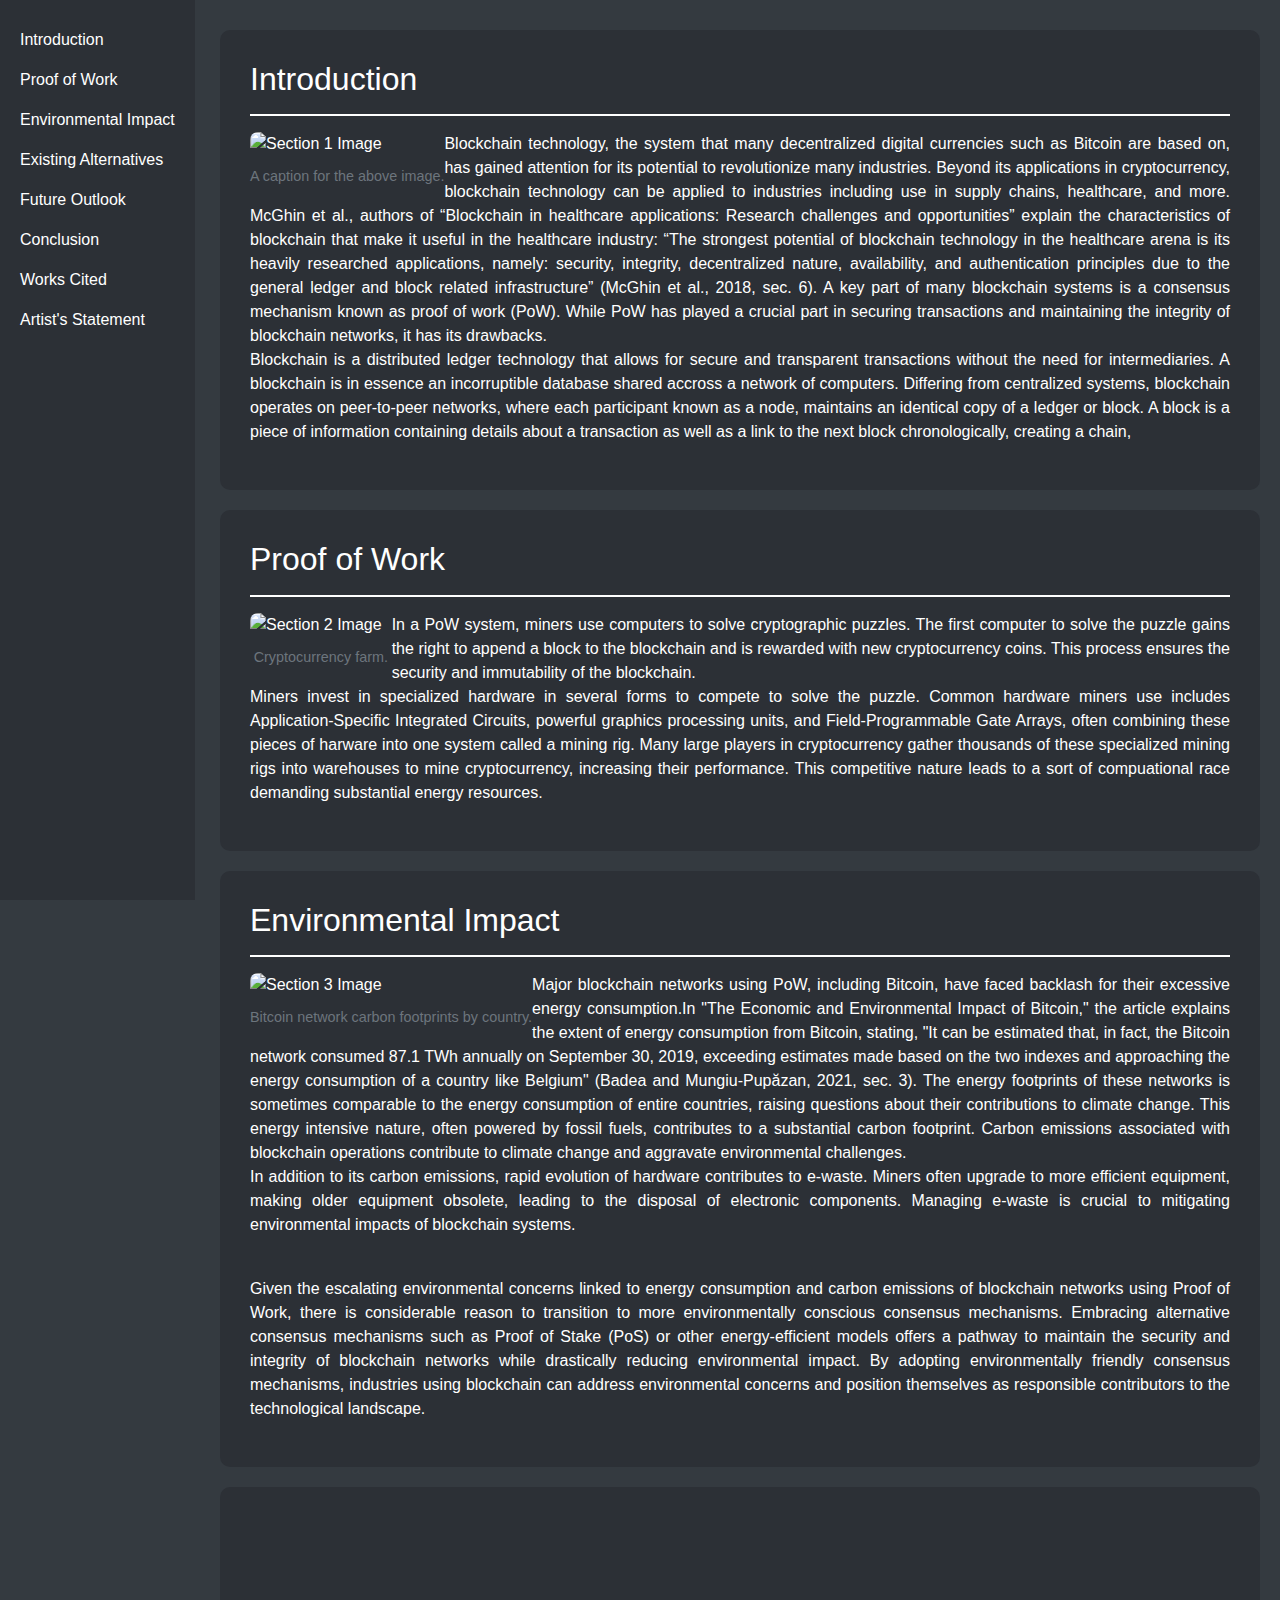
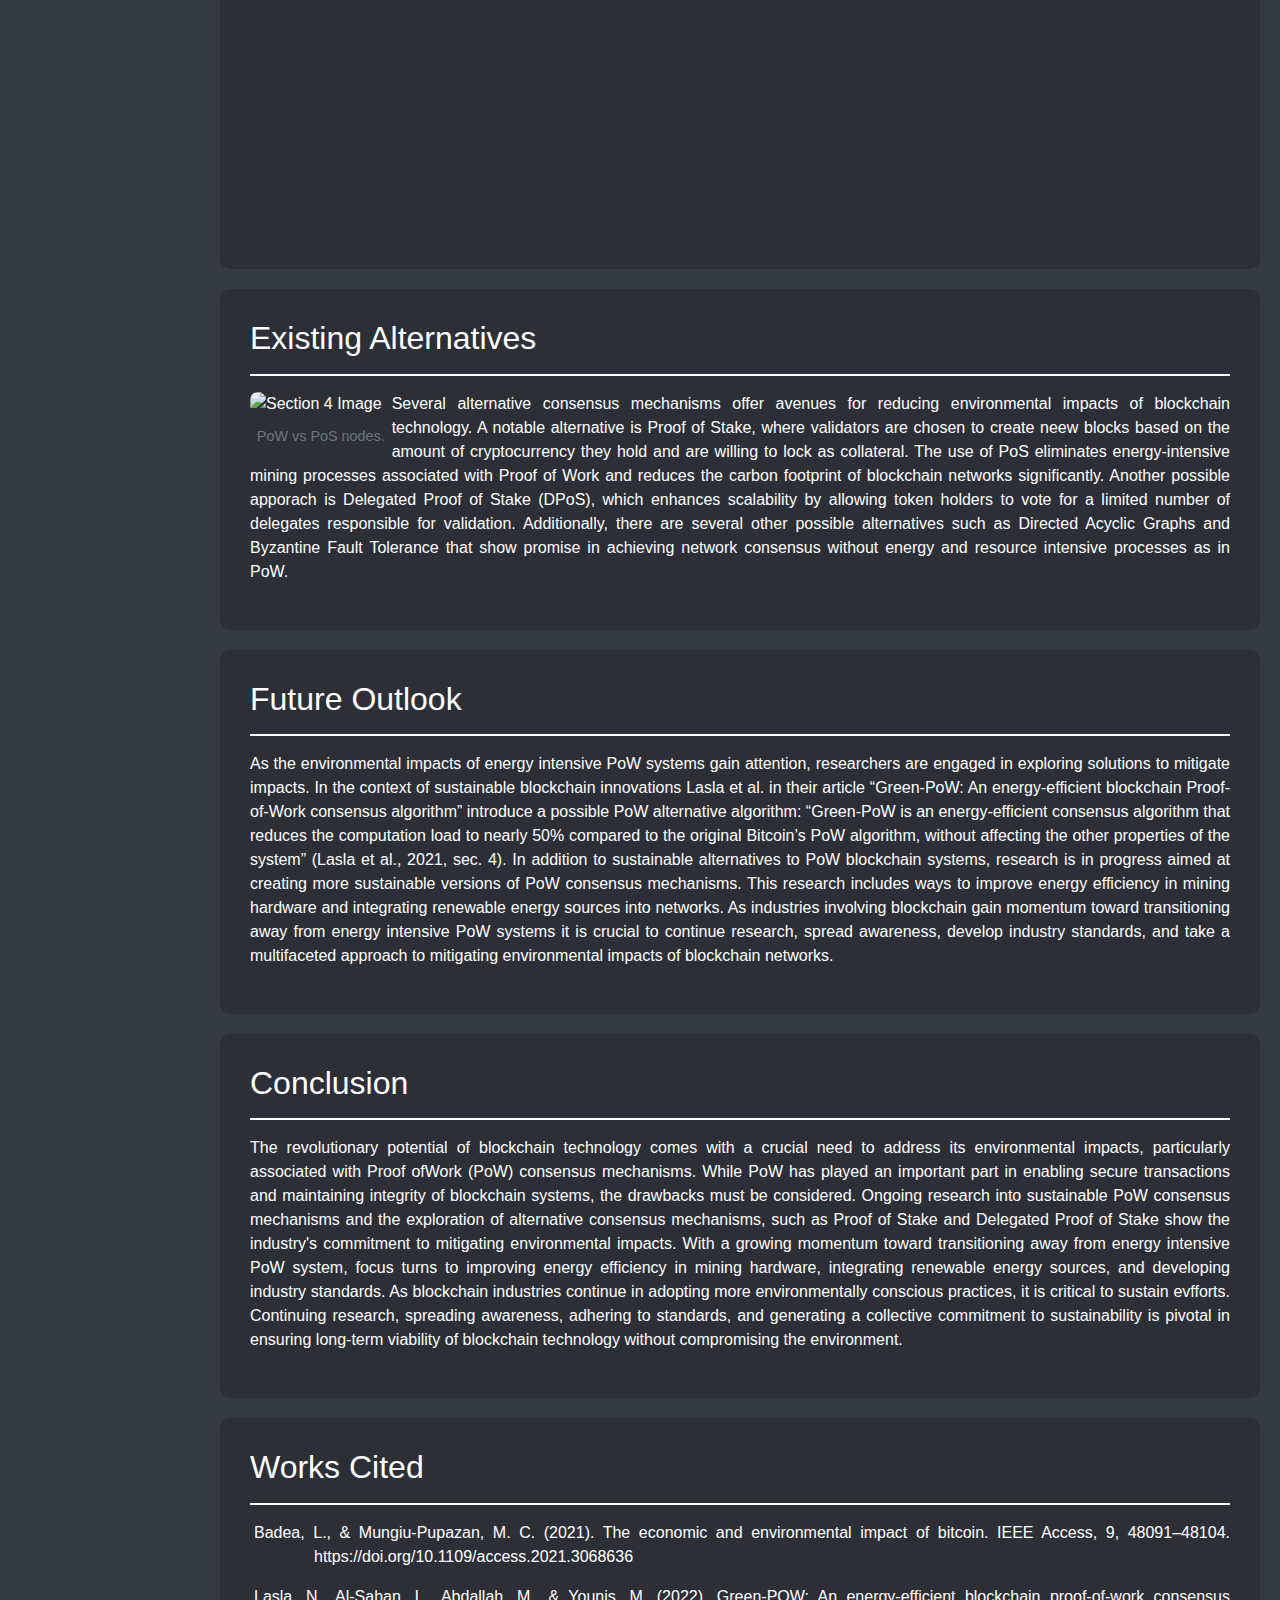
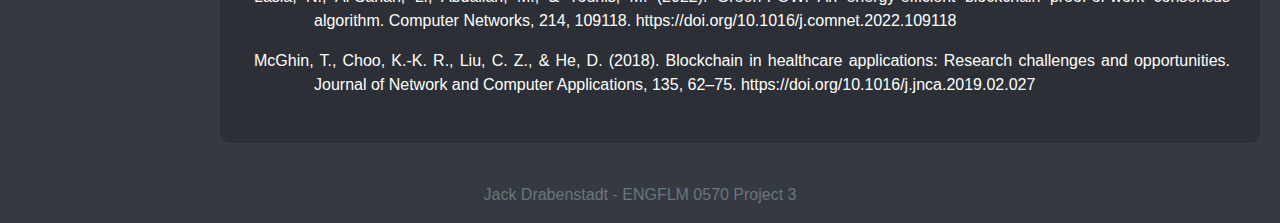
==== index.html @ 758e96fd "made iste" ====
<!DOCTYPE html>
<html lang="en">
  <head>
    <meta charset="UTF-8" />
    <meta
      name="viewport"
      content="width=device-width, initial-scale=1, shrink-to-fit=no"
    />
    <title>Blockchain</title>
    <!-- Bootstrap CSS -->
    <link
      rel="stylesheet"
      href="https://stackpath.bootstrapcdn.com/bootstrap/4.3.1/css/bootstrap.min.css"
    />
    <link rel="stylesheet" href="style.css" />
  </head>
  <body data-spy="scroll" data-target="#navbarNav" data-offset="0">
    <!-- Sidebar -->
    <div class="sidebar">
      <ul class="navbar-nav" id="navbarNav">
        <li class="nav-item">
          <a class="nav-link" href="#section1">Introduction</a>
        </li>
        <li class="nav-item" >
          <a class="nav-link" href="#section2">Proof of Work</a>
        </li>
        <li class="nav-item">
          <a class="nav-link" href="#section3">Environmental Impact</a>
        </li>
        <li class="nav-item">
          <a class="nav-link" href="#section4">Existing Alternatives</a>
        </li>
        <li class="nav-item">
          <a class="nav-link" href="#section5">Future Outlook</a>
        </li>
        <li class="nav-item">
          <a class="nav-link" href="#section6">Conclusion</a>
        </li>
        <li class="nav-item">
            <a class="nav-link" href="#section7">Works Cited</a>
        </li>
        <li class="nav-item">
            <a class="nav-link" href="statement.html">Artist's Statement</a>
        </li>
        <!-- Add more sections as needed -->
      </ul>
    </div>

    <!-- Page Content -->
    <div class="content">
        <div id="section1" class="section-container d-flex justify-content-between align-items-start">
            <div class="section-content">
                <h2>Introduction</h2>
                <hr>
                <figure class="figure">
                    <img src="https://miro.medium.com/v2/resize:fit:875/0*mAJi9gmWIf0eqxTj" alt="Section 1 Image" class="section-image">
                    <figcaption class="figure-caption">A caption for the above image.</figcaption>
                </figure>
                <p> 
                    Blockchain technology, the system that many decentralized digital currencies such as Bitcoin are based on, has 
                    gained attention for its potential to revolutionize many industries. Beyond its applications in cryptocurrency, 
                    blockchain technology can be applied to industries including use in supply chains, healthcare, and more. McGhin et al., 
                    authors of “Blockchain in healthcare applications: Research challenges and opportunities” explain the characteristics of
                    blockchain that make it useful in the healthcare industry:  “The strongest potential of blockchain technology in the healthcare
                    arena is its heavily researched applications, namely: security, integrity, decentralized nature, availability, 
                    and authentication principles due to the general ledger and block related infrastructure” (McGhin et al., 2018, sec. 6). 
                    A key part of many blockchain systems is a consensus mechanism known as proof of work (PoW). While PoW has played a crucial 
                    part in securing transactions and maintaining the integrity of blockchain networks, it has its drawbacks.
                    <br>
                    Blockchain is a distributed ledger technology that allows for secure and transparent transactions without the 
                    need for intermediaries. A blockchain is in essence an incorruptible database shared accross a network of 
                    computers. Differing from centralized systems, blockchain operates on peer-to-peer networks, where each 
                    participant known as a node, maintains an identical copy of a ledger or block. A block is a piece of information 
                    containing details about a transaction as well as a link to the next block chronologically, creating a chain,

                </p>
            </div>
          
        </div>
        <div id="section2" class="section-container d-flex justify-content-between align-items-start">
            <div class="section-content">
                <h2>Proof of Work</h2>
                <hr>
                <figure class="figure">
                    <img src="https://media.newyorker.com/photos/60abe624c44baf2477a626f6/master/w_2560%2Cc_limit/Cassidy-BitcoinElonMusk-2.jpg" alt="Section 2 Image" class="section-image">
                    <figcaption class="figure-caption">Cryptocurrency farm.</figcaption>
                </figure>
                <p> 
                    In a PoW system, miners use computers to solve cryptographic puzzles. The first computer to solve the puzzle 
                    gains the right to append a block to the blockchain and is rewarded with new cryptocurrency coins. This process
                    ensures the security and immutability of the blockchain.
                    <br>
                    Miners invest in specialized hardware in several forms to compete to solve the puzzle. Common hardware miners
                    use includes Application-Specific Integrated Circuits, powerful graphics processing units, and 
                    Field-Programmable Gate Arrays, often combining these pieces of harware into one system called a mining rig. 
                    Many large players in cryptocurrency gather thousands of these specialized mining rigs into warehouses to mine 
                    cryptocurrency, increasing their performance. This competitive nature leads to a sort of compuational race 
                    demanding substantial energy resources.
                </p>
            </div>
        </div>
        <div id="section3" class="section-container d-flex justify-content-between align-items-start">
            <div class="section-content">
                <h2>Environmental Impact</h2>
                <hr>
                <figure class="figure">
                    <img src="https://content.fortune.com/wp-content/uploads/2022/02/BTC_ENERGY_FI-03.png" alt="Section 3 Image" class="section-image">
                    <figcaption class="figure-caption">Bitcoin network carbon footprints by country.</figcaption>
                </figure>
                <p> 
                    Major blockchain networks using PoW, including Bitcoin, have faced backlash for their excessive energy 
                    consumption.In "The Economic and Environmental Impact of Bitcoin," the article explains the extent of energy 
                    consumption from Bitcoin, stating, "It can be estimated that, in fact, the Bitcoin network consumed 87.1 TWh 
                    annually on September 30, 2019, exceeding estimates made based on the two indexes and approaching the energy 
                    consumption of a country like Belgium" (Badea and Mungiu-Pupӑzan, 2021, sec. 3). The energy footprints of these
                    networks is sometimes comparable to the energy consumption of entire countries, raising questions about their 
                    contributions to climate change. This energy intensive nature, often powered by fossil fuels, contributes to 
                    a substantial carbon footprint. Carbon emissions associated with blockchain operations contribute to climate
                    change and aggravate environmental challenges.
                    <br>
                    In addition to its carbon emissions, rapid evolution of hardware contributes to e-waste. Miners often upgrade 
                    to more efficient equipment, making older equipment obsolete, leading to the disposal of electronic components.
                    Managing e-waste is crucial to mitigating environmental impacts of blockchain systems.</p>
                    <br>
                    Given the escalating environmental concerns linked to energy consumption and carbon emissions of blockchain 
                    networks using Proof of Work, there is considerable reason to transition to more environmentally conscious 
                    consensus mechanisms. Embracing alternative consensus mechanisms such as Proof of Stake (PoS) or other 
                    energy-efficient models offers a pathway to maintain the security and integrity of blockchain networks while 
                    drastically reducing environmental impact. By adopting environmentally friendly consensus mechanisms, industries 
                    using blockchain can address environmental concerns and position themselves as responsible contributors to the 
                    technological landscape.
                </p>
            </div>
        </div>
        <div id="section3" class="section-container d-flex justify-content-between align-items-center">
            <div class="section-content mx-auto">
                <iframe width="560" height="315" src="https://www.youtube.com/embed/mah81EGjHOU?si=jyLc_PsNYTdn02zl" title="YouTube video player" frameborder="0" allow="accelerometer; autoplay; clipboard-write; encrypted-media; gyroscope; picture-in-picture; web-share" allowfullscreen></iframe>
            </div>
        </div>
        <div id="section4" class="section-container d-flex justify-content-between align-items-start">
            <div class="section-content">
                <h2>Existing Alternatives</h2>
                <hr>
                <figure class="figure">
                    <img src="https://static.nicehash.com/marketing%2FProofOfStake_22.png" alt="Section 4 Image" class="section-image">
                    <figcaption class="figure-caption">PoW vs PoS nodes.</figcaption>
                </figure>
                <p> 
                    Several alternative consensus mechanisms offer avenues for reducing environmental impacts of blockchain 
                    technology. A notable alternative is Proof of Stake, where validators are chosen to create neew blocks based 
                    on the amount of cryptocurrency they hold and are willing to lock as collateral. The use of PoS eliminates 
                    energy-intensive mining processes associated with Proof of Work and reduces the carbon footprint of blockchain 
                    networks significantly. Another possible apporach is Delegated Proof of Stake (DPoS), which enhances scalability
                    by allowing token holders to vote for a limited number of delegates responsible for validation. Additionally, 
                    there are several other possible alternatives such as Directed Acyclic Graphs and Byzantine Fault Tolerance 
                    that show promise in achieving network consensus without energy and resource intensive processes as in PoW.
                </p>
            </div>
        </div>
        <div id="section5" class="section-container d-flex justify-content-between align-items-start">
            <div class="section-content">
                <h2>Future Outlook</h2>
                <hr>
                <p> 
                    As the environmental impacts of energy intensive PoW systems gain attention, researchers are engaged in 
                    exploring solutions to mitigate impacts. In the context of sustainable blockchain innovations Lasla et al. 
                    in their article “Green-PoW: An energy-efficient blockchain Proof-of-Work consensus algorithm”
                    introduce a possible PoW alternative algorithm: “Green-PoW is an energy-efficient consensus algorithm that 
                    reduces the computation load to nearly 50% compared to the original Bitcoin’s PoW algorithm, without affecting 
                    the other properties of the system” (Lasla et al., 2021, sec. 4).  In addition to sustainable alternatives to 
                    PoW blockchain systems, research is in progress aimed at creating more sustainable versions of PoW consensus 
                    mechanisms. This research includes ways to improve energy efficiency in mining hardware and integrating 
                    renewable energy sources into networks. 
                    As industries involving blockchain gain momentum toward transitioning away from energy intensive PoW systems 
                    it is crucial to continue research, spread awareness, develop industry standards, and take a multifaceted
                    approach to mitigating environmental impacts of blockchain networks.
                </p>
            </div>
        </div> 
        <div id="section6" class="section-container d-flex justify-content-between align-items-start">
            <div class="section-content">
                <h2>Conclusion</h2>
                <hr>
                <p>
                    The revolutionary potential of blockchain technology comes with a crucial need to address its environmental 
                    impacts, particularly associated with Proof ofWork (PoW) consensus mechanisms. While PoW has played an important
                    part in enabling secure transactions and maintaining integrity of blockchain systems, the drawbacks must be 
                    considered. Ongoing research into sustainable PoW consensus mechanisms and the exploration of alternative 
                    consensus mechanisms, such as Proof of Stake and Delegated Proof of Stake show the industry's commitment to 
                    mitigating environmental impacts. With a growing momentum toward transitioning away from energy intensive 
                    PoW system, focus turns to improving energy efficiency in mining hardware, integrating renewable energy sources,
                    and developing industry standards. As blockchain industries continue in adopting more environmentally conscious
                    practices, it is critical to sustain evfforts. Continuing research, spreading awareness, adhering to 
                    standards, and generating a collective commitment to sustainability is pivotal in ensuring long-term 
                    viability of blockchain technology without compromising the environment. 
                </p>
            </div>
        </div>
        <div id="section7" class="section-container d-flex justify-content-between align-items-start">
            <div class="section-content">
                <h2>Works Cited</h2>
                <hr>
                <div style="padding-left: 64px; text-indent: -60px;">

                    <p>Badea, L., & Mungiu-Pupazan, M. C. (2021). The economic and environmental impact of bitcoin. IEEE Access, 9, 48091–48104. https://doi.org/10.1109/access.2021.3068636 </p>
                    
                    <p>Lasla, N., Al-Sahan, L., Abdallah, M., & Younis, M. (2022). Green-POW: An energy-efficient blockchain proof-of-work consensus algorithm. Computer Networks, 214, 109118. https://doi.org/10.1016/j.comnet.2022.109118 </p>
                    
                    <p>McGhin, T., Choo, K.-K. R., Liu, C. Z., &amp; He, D. (2018). Blockchain in healthcare applications: Research challenges and opportunities. Journal of Network and Computer Applications, 135, 62–75. https://doi.org/10.1016/j.jnca.2019.02.027 </p>
                </div>
            </div>
          </div>
      </div>
    </div>
    <footer>
        <p>Jack Drabenstadt - ENGFLM 0570 Project 3</p>
    </footer>
    <script src="https://code.jquery.com/jquery-3.3.1.slim.min.js"></script>
    <script src="https://cdnjs.cloudflare.com/ajax/libs/popper.js/1.14.7/umd/popper.min.js"></script>
    <script src="https://stackpath.bootstrapcdn.com/bootstrap/4.3.1/js/bootstrap.min.js"></script>

    <!-- Bootstrap Scrollspy -->
    <script>
      $("body").scrollspy({ target: "#navbarNav", offset: 100 });
    </script>
  </body>
  
</html>
---- style.css ----
body {
  padding-top: 10px; /* Adjust the height of the navbar */
  background-color: #343a40; /* Dark gray background color */
  color: #ffffff; /* White text color */
  font-family: "Trebuchet MS", "Lucida Sans Unicode", "Lucida Grande",
    "Lucida Sans", Arial, sans-serif;
}

.navbar {
  background-color: #212529; /* Dark gray navbar background color */
}

.navbar-dark .navbar-toggler-icon {
  background-color: #ffffff; /* White color for the navbar toggler icon */
}

.sidebar {
  position: fixed;
  top: 0;
  bottom: 0;
  left: 0;
  z-index: 1000;
  padding: 20px; /* Adjust the padding as needed */
  background-color: #2c3036; /* Blue steel color for the sidebar */
  color: #ffffff; /* White text color */
}

.navbar-nav .nav-link {
  color: #ffffff; /* White text color for navigation links */
}

.navbar-nav .nav-link:hover {
  color: #6c757d; /* Light gray on hover for navigation links */
}

.content {
  margin-left: 200px; /* Adjust the margin to match the width of your sidebar */
  padding: 20px; /* Adjust the padding as needed */
  text-align: justify;
  text-wrap: wrap;
}

.section-container {
  background-color: #2c3036; /* Blue steel color for the section container */
  margin-bottom: 20px; /* Adjust the margin as needed */
  padding: 20px; /* Adjust the padding as needed */
  border-radius: 10px; /* Add border radius for rounded corners */
  overflow: hidden; /* Hide overflow to contain floated image */
}

.section-image {
  max-width: 500px; /* Adjust the maximum width of the image */
  float: left; /* Float the image to the left */
  margin: 0 10px 10px 0; /* Adjust margins for spacing */
  border-radius: 8px; /* Add border radius for rounded corners */
}
.section-content {
  padding: 10px;
}

figcaption {
  clear: left; /* Clear the float to make sure the caption is below the image */
  text-align: center; /* Center the caption text */
  color: #000000; /* Darken the caption text color */
  margin-top: 5px; /* Adjust the margin between the image and caption */
}

figure {
  float: left;
}

footer {
  text-align: center;
  color: #6c757d;
}

hr {
  border: 1px solid white;
}
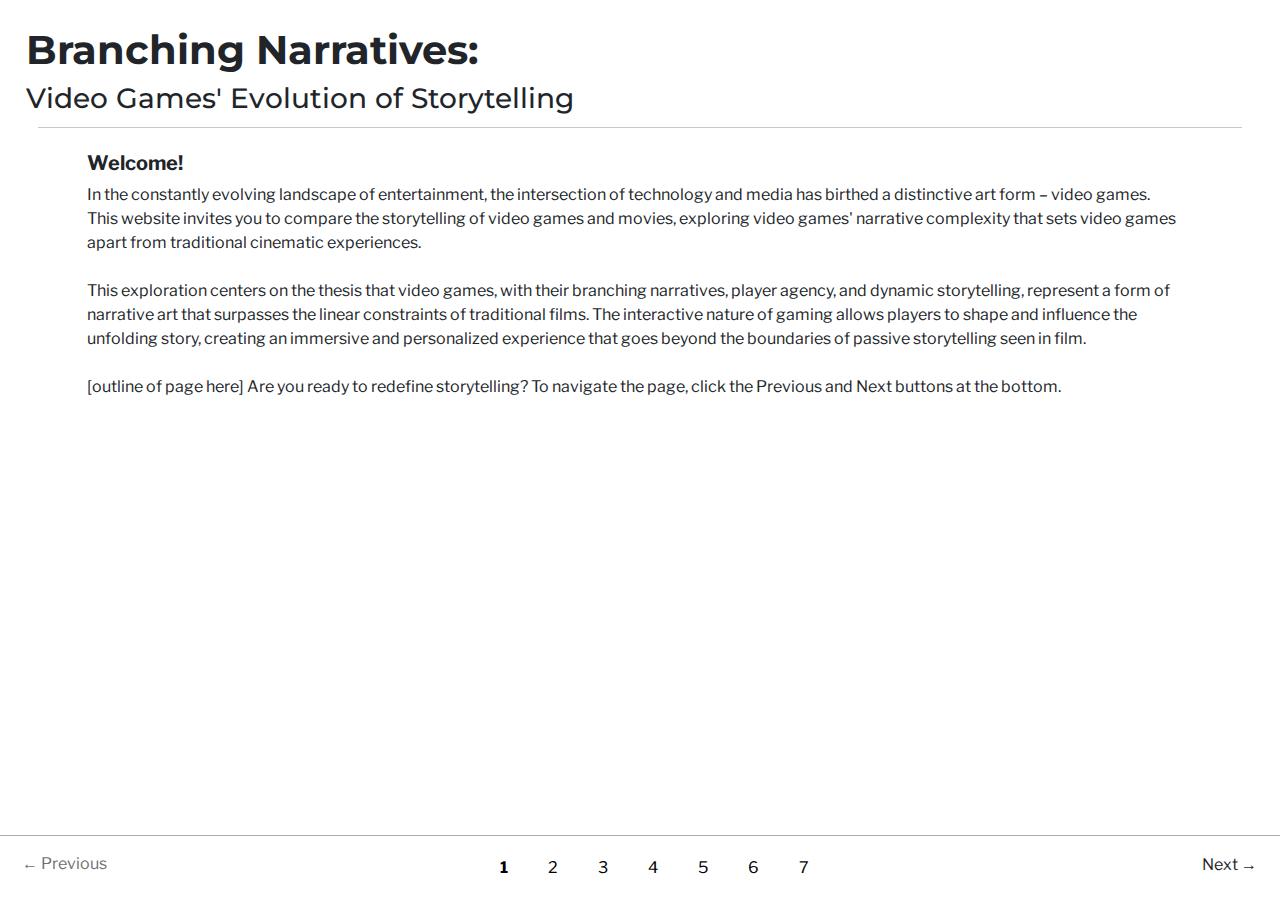
==== commit 8729ef29: "new page" ====
--- a/index.html
+++ b/index.html
@@ -2,227 +2,72 @@
 <html lang="en">
   <head>
     <meta charset="UTF-8" />
-    <meta
-      name="viewport"
-      content="width=device-width, initial-scale=1, shrink-to-fit=no"
+    <meta name="viewport" content="width=device-width, initial-scale=1.0" />
+    <title>Branching Narratives: Video Games' Evolution of Storytelling</title>
+
+    <!-- Bootstrap CSS from CDN -->
+    <link
+      href="https://cdn.jsdelivr.net/npm/bootstrap@5.3.0/dist/css/bootstrap.min.css"
+      rel="stylesheet"
     />
-    <title>Blockchain</title>
-    <!-- Bootstrap CSS -->
     <link
       rel="stylesheet"
-      href="https://stackpath.bootstrapcdn.com/bootstrap/4.3.1/css/bootstrap.min.css"
+      href="https://fonts.googleapis.com/css2?family=Montserrat:wght@400;700&display=swap"
     />
+    <link
+      rel="stylesheet"
+      href="https://fonts.googleapis.com/css2?family=Libre+Franklin:wght@400;700&display=swap"
+    />
+
+    <!-- Local CSS file -->
     <link rel="stylesheet" href="style.css" />
+
+    <!-- Add your stylesheets, meta tags, or other head elements here -->
   </head>
-  <body data-spy="scroll" data-target="#navbarNav" data-offset="0">
-    <!-- Sidebar -->
-    <div class="sidebar">
-      <ul class="navbar-nav" id="navbarNav">
-        <li class="nav-item">
-          <a class="nav-link" href="#section1">Introduction</a>
-        </li>
-        <li class="nav-item" >
-          <a class="nav-link" href="#section2">Proof of Work</a>
-        </li>
-        <li class="nav-item">
-          <a class="nav-link" href="#section3">Environmental Impact</a>
-        </li>
-        <li class="nav-item">
-          <a class="nav-link" href="#section4">Existing Alternatives</a>
-        </li>
-        <li class="nav-item">
-          <a class="nav-link" href="#section5">Future Outlook</a>
-        </li>
-        <li class="nav-item">
-          <a class="nav-link" href="#section6">Conclusion</a>
-        </li>
-        <li class="nav-item">
-            <a class="nav-link" href="#section7">Works Cited</a>
-        </li>
-        <li class="nav-item">
-            <a class="nav-link" href="statement.html">Artist's Statement</a>
-        </li>
-        <!-- Add more sections as needed -->
-      </ul>
+  <body>
+    <!-- Your content goes here -->
+    <header>
+      <h1><b>Branching Narratives:</b></h1>
+      <h3>Video Games' Evolution of Storytelling</h3>
+      <hr />
+    </header>
+
+    <div id="content">
+      <h5><b>Welcome!</b></h5>
+      <p>
+        In the constantly evolving landscape of entertainment, the intersection
+        of technology and media has birthed a distinctive art form – video
+        games. This website invites you to compare the storytelling of video
+        games and movies, exploring video games' narrative complexity that sets
+        video games apart from traditional cinematic experiences.
+        <br /><br />
+        This exploration centers on the thesis that video games, with their
+        branching narratives, player agency, and dynamic storytelling, represent
+        a form of narrative art that surpasses the linear constraints of
+        traditional films. The interactive nature of gaming allows players to
+        shape and influence the unfolding story, creating an immersive and
+        personalized experience that goes beyond the boundaries of passive
+        storytelling seen in film.
+        <br /><br />
+        [outline of page here] Are you ready to redefine storytelling? To
+        navigate the page, click the Previous and Next buttons at the bottom.
+      </p>
     </div>
 
-    <!-- Page Content -->
-    <div class="content">
-        <div id="section1" class="section-container d-flex justify-content-between align-items-start">
-            <div class="section-content">
-                <h2>Introduction</h2>
-                <hr>
-                <figure class="figure">
-                    <img src="https://miro.medium.com/v2/resize:fit:875/0*mAJi9gmWIf0eqxTj" alt="Section 1 Image" class="section-image">
-                    <figcaption class="figure-caption">A caption for the above image.</figcaption>
-                </figure>
-                <p> 
-                    Blockchain technology, the system that many decentralized digital currencies such as Bitcoin are based on, has 
-                    gained attention for its potential to revolutionize many industries. Beyond its applications in cryptocurrency, 
-                    blockchain technology can be applied to industries including use in supply chains, healthcare, and more. McGhin et al., 
-                    authors of “Blockchain in healthcare applications: Research challenges and opportunities” explain the characteristics of
-                    blockchain that make it useful in the healthcare industry:  “The strongest potential of blockchain technology in the healthcare
-                    arena is its heavily researched applications, namely: security, integrity, decentralized nature, availability, 
-                    and authentication principles due to the general ledger and block related infrastructure” (McGhin et al., 2018, sec. 6). 
-                    A key part of many blockchain systems is a consensus mechanism known as proof of work (PoW). While PoW has played a crucial 
-                    part in securing transactions and maintaining the integrity of blockchain networks, it has its drawbacks.
-                    <br>
-                    Blockchain is a distributed ledger technology that allows for secure and transparent transactions without the 
-                    need for intermediaries. A blockchain is in essence an incorruptible database shared accross a network of 
-                    computers. Differing from centralized systems, blockchain operates on peer-to-peer networks, where each 
-                    participant known as a node, maintains an identical copy of a ledger or block. A block is a piece of information 
-                    containing details about a transaction as well as a link to the next block chronologically, creating a chain,
-
-                </p>
-            </div>
-          
+    <footer>
+      <div class="d-flex justify-content-between" id="nav">
+        <a href="" class="btn disabled"> &larr; Previous</a>
+        <div class="nav">
+          <a href="index.html"><b>1</b></a>
+          <a href="intro.html">2</a>
+          <a href="slide1.html">3</a>
+          <a href="slide2.html">4</a>
+          <a href="slide3.html">5</a>
+          <a href="slide4.html">6</a>
+          <a href="slide5.html">7</a>
         </div>
-        <div id="section2" class="section-container d-flex justify-content-between align-items-start">
-            <div class="section-content">
-                <h2>Proof of Work</h2>
-                <hr>
-                <figure class="figure">
-                    <img src="https://media.newyorker.com/photos/60abe624c44baf2477a626f6/master/w_2560%2Cc_limit/Cassidy-BitcoinElonMusk-2.jpg" alt="Section 2 Image" class="section-image">
-                    <figcaption class="figure-caption">Cryptocurrency farm.</figcaption>
-                </figure>
-                <p> 
-                    In a PoW system, miners use computers to solve cryptographic puzzles. The first computer to solve the puzzle 
-                    gains the right to append a block to the blockchain and is rewarded with new cryptocurrency coins. This process
-                    ensures the security and immutability of the blockchain.
-                    <br>
-                    Miners invest in specialized hardware in several forms to compete to solve the puzzle. Common hardware miners
-                    use includes Application-Specific Integrated Circuits, powerful graphics processing units, and 
-                    Field-Programmable Gate Arrays, often combining these pieces of harware into one system called a mining rig. 
-                    Many large players in cryptocurrency gather thousands of these specialized mining rigs into warehouses to mine 
-                    cryptocurrency, increasing their performance. This competitive nature leads to a sort of compuational race 
-                    demanding substantial energy resources.
-                </p>
-            </div>
-        </div>
-        <div id="section3" class="section-container d-flex justify-content-between align-items-start">
-            <div class="section-content">
-                <h2>Environmental Impact</h2>
-                <hr>
-                <figure class="figure">
-                    <img src="https://content.fortune.com/wp-content/uploads/2022/02/BTC_ENERGY_FI-03.png" alt="Section 3 Image" class="section-image">
-                    <figcaption class="figure-caption">Bitcoin network carbon footprints by country.</figcaption>
-                </figure>
-                <p> 
-                    Major blockchain networks using PoW, including Bitcoin, have faced backlash for their excessive energy 
-                    consumption.In "The Economic and Environmental Impact of Bitcoin," the article explains the extent of energy 
-                    consumption from Bitcoin, stating, "It can be estimated that, in fact, the Bitcoin network consumed 87.1 TWh 
-                    annually on September 30, 2019, exceeding estimates made based on the two indexes and approaching the energy 
-                    consumption of a country like Belgium" (Badea and Mungiu-Pupӑzan, 2021, sec. 3). The energy footprints of these
-                    networks is sometimes comparable to the energy consumption of entire countries, raising questions about their 
-                    contributions to climate change. This energy intensive nature, often powered by fossil fuels, contributes to 
-                    a substantial carbon footprint. Carbon emissions associated with blockchain operations contribute to climate
-                    change and aggravate environmental challenges.
-                    <br>
-                    In addition to its carbon emissions, rapid evolution of hardware contributes to e-waste. Miners often upgrade 
-                    to more efficient equipment, making older equipment obsolete, leading to the disposal of electronic components.
-                    Managing e-waste is crucial to mitigating environmental impacts of blockchain systems.</p>
-                    <br>
-                    Given the escalating environmental concerns linked to energy consumption and carbon emissions of blockchain 
-                    networks using Proof of Work, there is considerable reason to transition to more environmentally conscious 
-                    consensus mechanisms. Embracing alternative consensus mechanisms such as Proof of Stake (PoS) or other 
-                    energy-efficient models offers a pathway to maintain the security and integrity of blockchain networks while 
-                    drastically reducing environmental impact. By adopting environmentally friendly consensus mechanisms, industries 
-                    using blockchain can address environmental concerns and position themselves as responsible contributors to the 
-                    technological landscape.
-                </p>
-            </div>
-        </div>
-        <div id="section3" class="section-container d-flex justify-content-between align-items-center">
-            <div class="section-content mx-auto">
-                <iframe width="560" height="315" src="https://www.youtube.com/embed/mah81EGjHOU?si=jyLc_PsNYTdn02zl" title="YouTube video player" frameborder="0" allow="accelerometer; autoplay; clipboard-write; encrypted-media; gyroscope; picture-in-picture; web-share" allowfullscreen></iframe>
-            </div>
-        </div>
-        <div id="section4" class="section-container d-flex justify-content-between align-items-start">
-            <div class="section-content">
-                <h2>Existing Alternatives</h2>
-                <hr>
-                <figure class="figure">
-                    <img src="https://static.nicehash.com/marketing%2FProofOfStake_22.png" alt="Section 4 Image" class="section-image">
-                    <figcaption class="figure-caption">PoW vs PoS nodes.</figcaption>
-                </figure>
-                <p> 
-                    Several alternative consensus mechanisms offer avenues for reducing environmental impacts of blockchain 
-                    technology. A notable alternative is Proof of Stake, where validators are chosen to create neew blocks based 
-                    on the amount of cryptocurrency they hold and are willing to lock as collateral. The use of PoS eliminates 
-                    energy-intensive mining processes associated with Proof of Work and reduces the carbon footprint of blockchain 
-                    networks significantly. Another possible apporach is Delegated Proof of Stake (DPoS), which enhances scalability
-                    by allowing token holders to vote for a limited number of delegates responsible for validation. Additionally, 
-                    there are several other possible alternatives such as Directed Acyclic Graphs and Byzantine Fault Tolerance 
-                    that show promise in achieving network consensus without energy and resource intensive processes as in PoW.
-                </p>
-            </div>
-        </div>
-        <div id="section5" class="section-container d-flex justify-content-between align-items-start">
-            <div class="section-content">
-                <h2>Future Outlook</h2>
-                <hr>
-                <p> 
-                    As the environmental impacts of energy intensive PoW systems gain attention, researchers are engaged in 
-                    exploring solutions to mitigate impacts. In the context of sustainable blockchain innovations Lasla et al. 
-                    in their article “Green-PoW: An energy-efficient blockchain Proof-of-Work consensus algorithm”
-                    introduce a possible PoW alternative algorithm: “Green-PoW is an energy-efficient consensus algorithm that 
-                    reduces the computation load to nearly 50% compared to the original Bitcoin’s PoW algorithm, without affecting 
-                    the other properties of the system” (Lasla et al., 2021, sec. 4).  In addition to sustainable alternatives to 
-                    PoW blockchain systems, research is in progress aimed at creating more sustainable versions of PoW consensus 
-                    mechanisms. This research includes ways to improve energy efficiency in mining hardware and integrating 
-                    renewable energy sources into networks. 
-                    As industries involving blockchain gain momentum toward transitioning away from energy intensive PoW systems 
-                    it is crucial to continue research, spread awareness, develop industry standards, and take a multifaceted
-                    approach to mitigating environmental impacts of blockchain networks.
-                </p>
-            </div>
-        </div> 
-        <div id="section6" class="section-container d-flex justify-content-between align-items-start">
-            <div class="section-content">
-                <h2>Conclusion</h2>
-                <hr>
-                <p>
-                    The revolutionary potential of blockchain technology comes with a crucial need to address its environmental 
-                    impacts, particularly associated with Proof ofWork (PoW) consensus mechanisms. While PoW has played an important
-                    part in enabling secure transactions and maintaining integrity of blockchain systems, the drawbacks must be 
-                    considered. Ongoing research into sustainable PoW consensus mechanisms and the exploration of alternative 
-                    consensus mechanisms, such as Proof of Stake and Delegated Proof of Stake show the industry's commitment to 
-                    mitigating environmental impacts. With a growing momentum toward transitioning away from energy intensive 
-                    PoW system, focus turns to improving energy efficiency in mining hardware, integrating renewable energy sources,
-                    and developing industry standards. As blockchain industries continue in adopting more environmentally conscious
-                    practices, it is critical to sustain evfforts. Continuing research, spreading awareness, adhering to 
-                    standards, and generating a collective commitment to sustainability is pivotal in ensuring long-term 
-                    viability of blockchain technology without compromising the environment. 
-                </p>
-            </div>
-        </div>
-        <div id="section7" class="section-container d-flex justify-content-between align-items-start">
-            <div class="section-content">
-                <h2>Works Cited</h2>
-                <hr>
-                <div style="padding-left: 64px; text-indent: -60px;">
-
-                    <p>Badea, L., & Mungiu-Pupazan, M. C. (2021). The economic and environmental impact of bitcoin. IEEE Access, 9, 48091–48104. https://doi.org/10.1109/access.2021.3068636 </p>
-                    
-                    <p>Lasla, N., Al-Sahan, L., Abdallah, M., & Younis, M. (2022). Green-POW: An energy-efficient blockchain proof-of-work consensus algorithm. Computer Networks, 214, 109118. https://doi.org/10.1016/j.comnet.2022.109118 </p>
-                    
-                    <p>McGhin, T., Choo, K.-K. R., Liu, C. Z., &amp; He, D. (2018). Blockchain in healthcare applications: Research challenges and opportunities. Journal of Network and Computer Applications, 135, 62–75. https://doi.org/10.1016/j.jnca.2019.02.027 </p>
-                </div>
-            </div>
-          </div>
+        <a href="intro.html" class="btn">Next &rarr;</a>
       </div>
-    </div>
-    <footer>
-        <p>Jack Drabenstadt - ENGFLM 0570 Project 3</p>
     </footer>
-    <script src="https://code.jquery.com/jquery-3.3.1.slim.min.js"></script>
-    <script src="https://cdnjs.cloudflare.com/ajax/libs/popper.js/1.14.7/umd/popper.min.js"></script>
-    <script src="https://stackpath.bootstrapcdn.com/bootstrap/4.3.1/js/bootstrap.min.js"></script>
-
-    <!-- Bootstrap Scrollspy -->
-    <script>
-      $("body").scrollspy({ target: "#navbarNav", offset: 100 });
-    </script>
   </body>
-  
 </html>
--- a/style.css
+++ b/style.css
@@ -1,79 +1,115 @@
 body {
-  padding-top: 10px; /* Adjust the height of the navbar */
-  background-color: #343a40; /* Dark gray background color */
-  color: #ffffff; /* White text color */
-  font-family: "Trebuchet MS", "Lucida Sans Unicode", "Lucida Grande",
-    "Lucida Sans", Arial, sans-serif;
+  font-family: "Libre Franklin", sans-serif;
+  margin: 2%;
 }
 
-.navbar {
-  background-color: #212529; /* Dark gray navbar background color */
+header {
+  font-family: "Montserrat", sans-serif;
+  background-color: white;
 }
 
-.navbar-dark .navbar-toggler-icon {
-  background-color: #ffffff; /* White color for the navbar toggler icon */
+hr {
+  margin: 1%;
 }
 
-.sidebar {
-  position: fixed;
-  top: 0;
-  bottom: 0;
-  left: 0;
-  z-index: 1000;
-  padding: 20px; /* Adjust the padding as needed */
-  background-color: #2c3036; /* Blue steel color for the sidebar */
-  color: #ffffff; /* White text color */
+.btn {
+  font-family: "Libre Franklin", sans-serif;
+  margin: 10px;
 }
 
-.navbar-nav .nav-link {
-  color: #ffffff; /* White text color for navigation links */
+.btn:hover {
+  background-color: #b5b5b5;
 }
 
-.navbar-nav .nav-link:hover {
-  color: #6c757d; /* Light gray on hover for navigation links */
+#currentSlideText {
+  display: flex;
+  align-items: center;
 }
 
-.content {
-  margin-left: 200px; /* Adjust the margin to match the width of your sidebar */
-  padding: 20px; /* Adjust the padding as needed */
-  text-align: justify;
-  text-wrap: wrap;
+#content {
+  margin-left: 5%;
+  margin-right: 5%;
+  font-family: "Libre Franklin", sans-serif;
+  max-height: calc(100vh - 200px);
+  overflow-y: auto;
+  padding-right: 15px;
+  padding-top: 10px;
 }
 
-.section-container {
-  background-color: #2c3036; /* Blue steel color for the section container */
-  margin-bottom: 20px; /* Adjust the margin as needed */
-  padding: 20px; /* Adjust the padding as needed */
-  border-radius: 10px; /* Add border radius for rounded corners */
-  overflow: hidden; /* Hide overflow to contain floated image */
+head,
+body {
+  margin: 2%;
+  padding-bottom: 50px;
 }
 
-.section-image {
-  max-width: 500px; /* Adjust the maximum width of the image */
-  float: left; /* Float the image to the left */
-  margin: 0 10px 10px 0; /* Adjust margins for spacing */
-  border-radius: 8px; /* Add border radius for rounded corners */
-}
-.section-content {
-  padding: 10px;
+#ind {
+  margin: 10px;
 }
 
-figcaption {
-  clear: left; /* Clear the float to make sure the caption is below the image */
-  text-align: center; /* Center the caption text */
-  color: #000000; /* Darken the caption text color */
-  margin-top: 5px; /* Adjust the margin between the image and caption */
-}
-
-figure {
-  float: left;
+.nav a {
+  color: black;
+  text-decoration: none;
+  padding: 20px;
 }
 
 footer {
+  position: fixed;
+  bottom: 0;
+  left: 0;
+  width: 100%;
   text-align: center;
-  color: #6c757d;
+  background-color: white;
+  outline: solid 0.5px rgb(172, 172, 172);
 }
 
-hr {
-  border: 1px solid white;
+a.btn.disabled {
+  border: none;
 }
+#content img {
+  width: 100%; /* Make the image width 100% of the container */
+  height: auto; /* Maintain the aspect ratio */
+  display: block;
+}
+figcaption {
+  color: #919191;
+  text-align: center;
+}
+.quiz-container {
+  max-width: 600px;
+  margin: 20px auto;
+}
+
+.question {
+  font-weight: bold;
+  margin-bottom: 10px;
+}
+
+.options {
+  margin-bottom: 10px;
+}
+
+.feedback {
+  margin: 10px;
+  font-weight: bold;
+}
+
+.correct {
+  color: green;
+}
+
+.incorrect {
+  color: red;
+}
+
+.submit-btn {
+  margin-top: 10px;
+}
+.btn-container {
+  display: flex;
+  align-items: center;
+  margin-bottom: 10px;
+}
+#quote {
+  padding-left: 40px;
+  padding-right: 20px;
+}
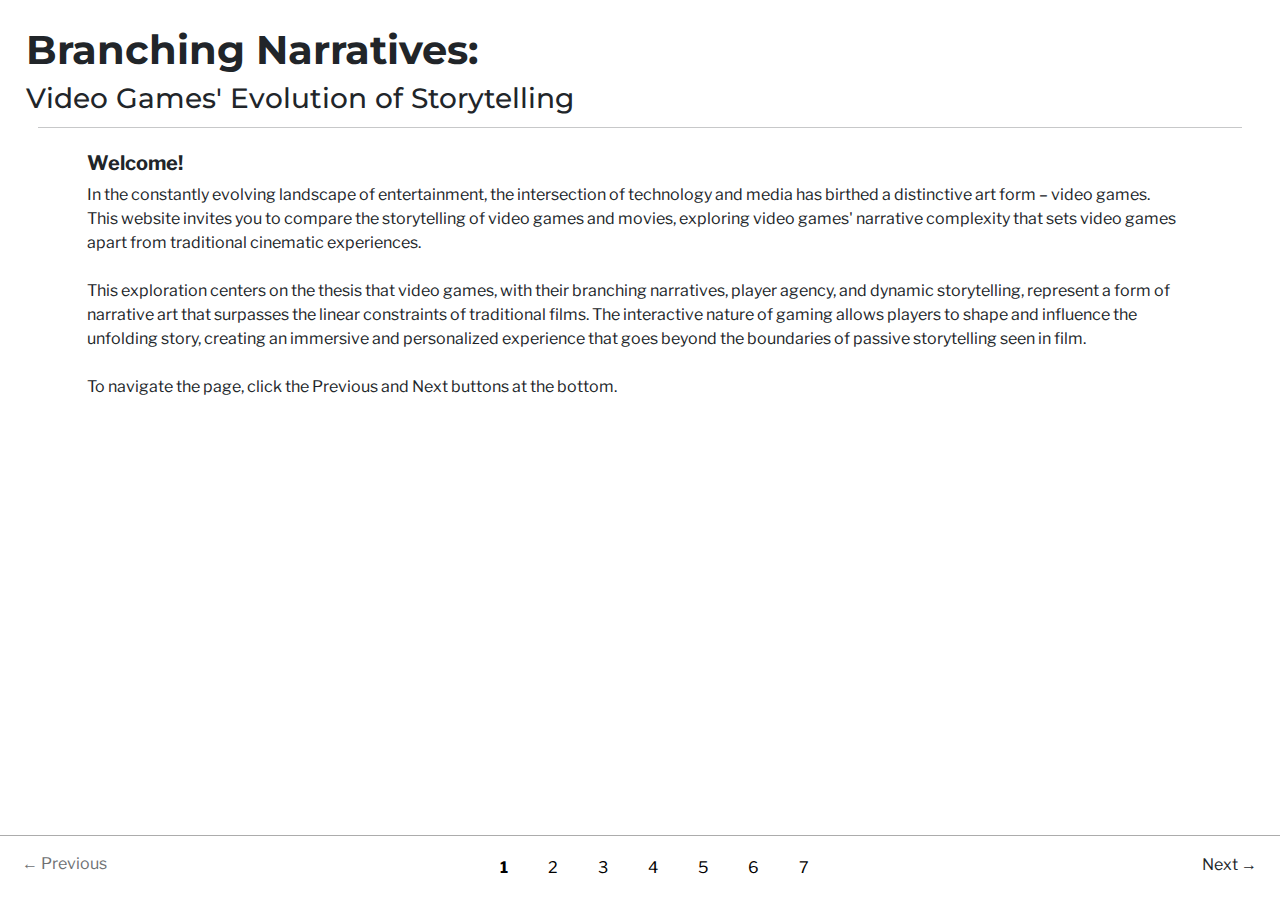
==== commit 4fb2df13: "will" ====
--- a/index.html
+++ b/index.html
@@ -5,7 +5,6 @@
     <meta name="viewport" content="width=device-width, initial-scale=1.0" />
     <title>Branching Narratives: Video Games' Evolution of Storytelling</title>
 
-    <!-- Bootstrap CSS from CDN -->
     <link
       href="https://cdn.jsdelivr.net/npm/bootstrap@5.3.0/dist/css/bootstrap.min.css"
       rel="stylesheet"
@@ -19,13 +18,9 @@
       href="https://fonts.googleapis.com/css2?family=Libre+Franklin:wght@400;700&display=swap"
     />
 
-    <!-- Local CSS file -->
     <link rel="stylesheet" href="style.css" />
-
-    <!-- Add your stylesheets, meta tags, or other head elements here -->
   </head>
   <body>
-    <!-- Your content goes here -->
     <header>
       <h1><b>Branching Narratives:</b></h1>
       <h3>Video Games' Evolution of Storytelling</h3>
@@ -49,8 +44,7 @@
         personalized experience that goes beyond the boundaries of passive
         storytelling seen in film.
         <br /><br />
-        [outline of page here] Are you ready to redefine storytelling? To
-        navigate the page, click the Previous and Next buttons at the bottom.
+        To navigate the page, click the Previous and Next buttons at the bottom.
       </p>
     </div>
 
--- a/style.css
+++ b/style.css
@@ -34,12 +34,12 @@
   overflow-y: auto;
   padding-right: 15px;
   padding-top: 10px;
+  padding-bottom: 5%;
 }
 
 head,
 body {
   margin: 2%;
-  padding-bottom: 50px;
 }
 
 #ind {
@@ -113,3 +113,12 @@
   padding-left: 40px;
   padding-right: 20px;
 }
+@media (max-width: 767px) {
+  #nav a {
+    display: none; /* Hide all navigation links */
+  }
+
+  #nav a.btn {
+    display: block; /* Display only the Previous and Next buttons */
+  }
+}
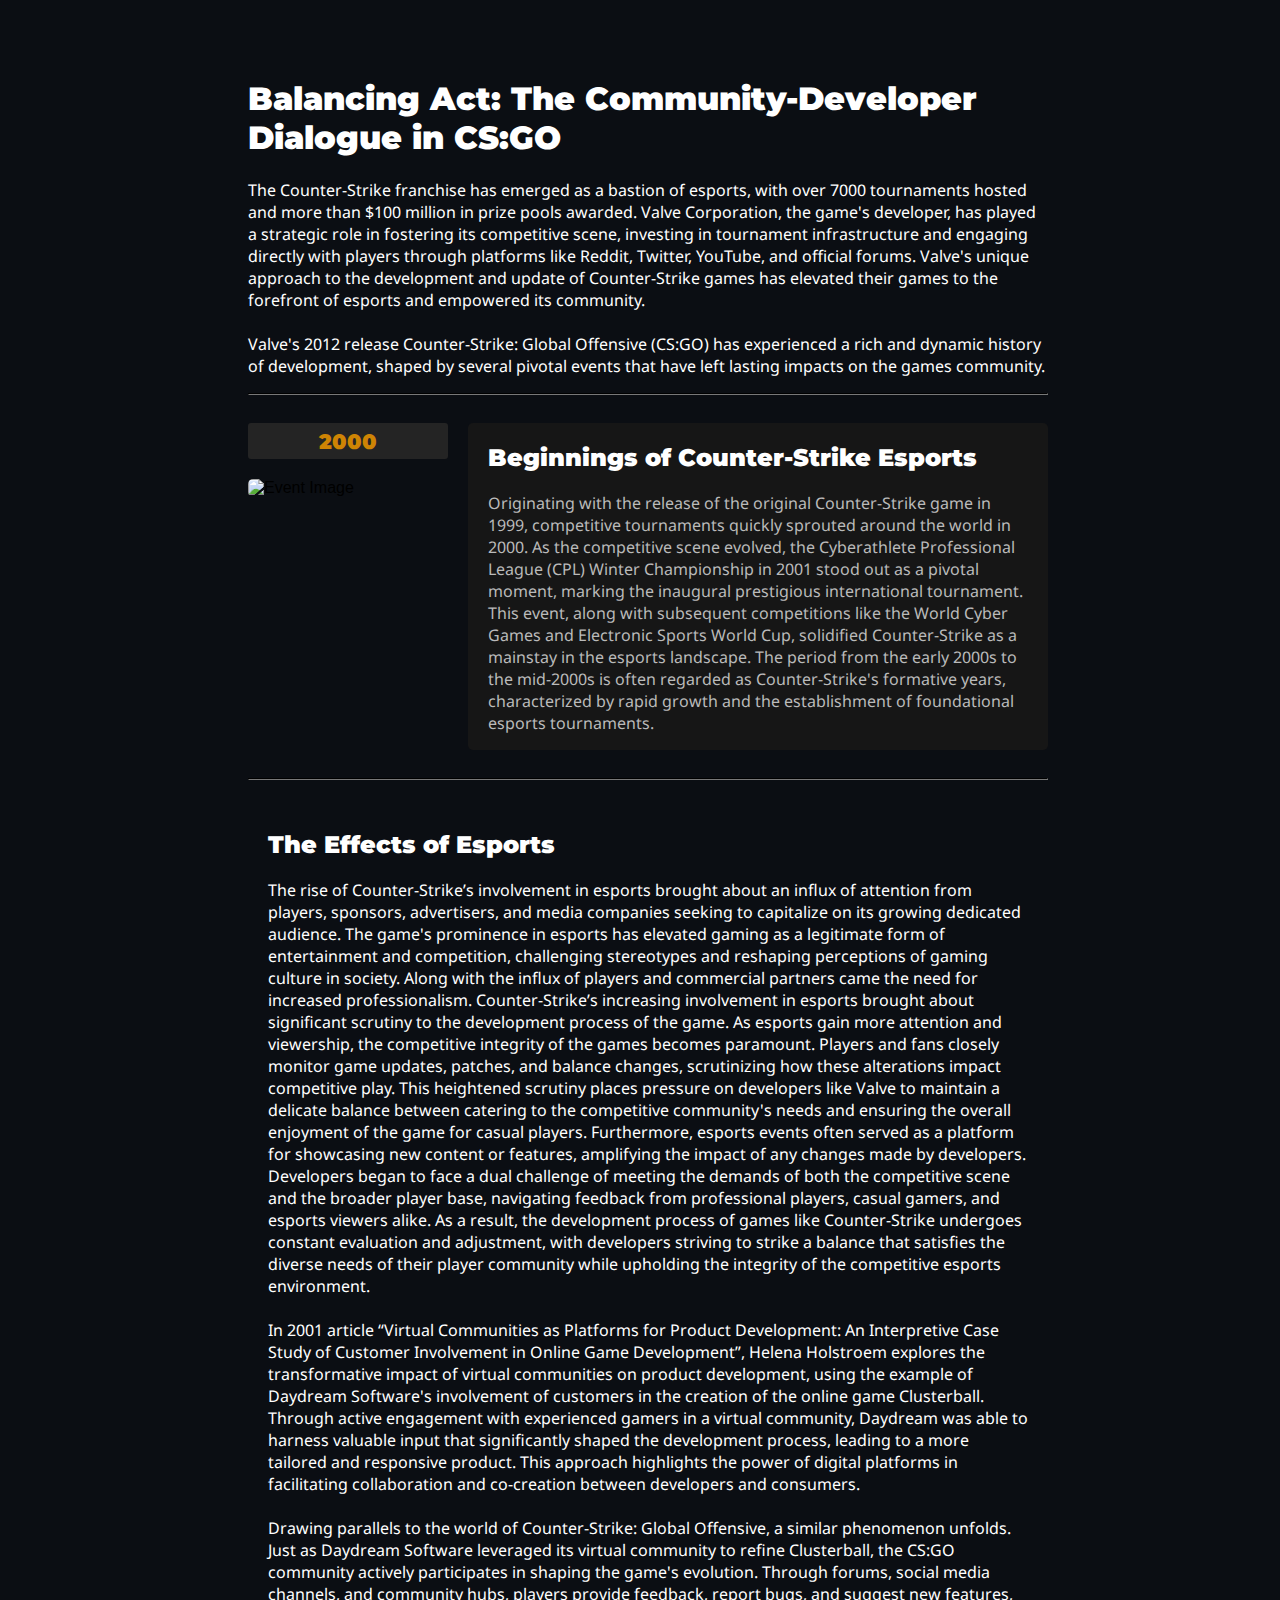
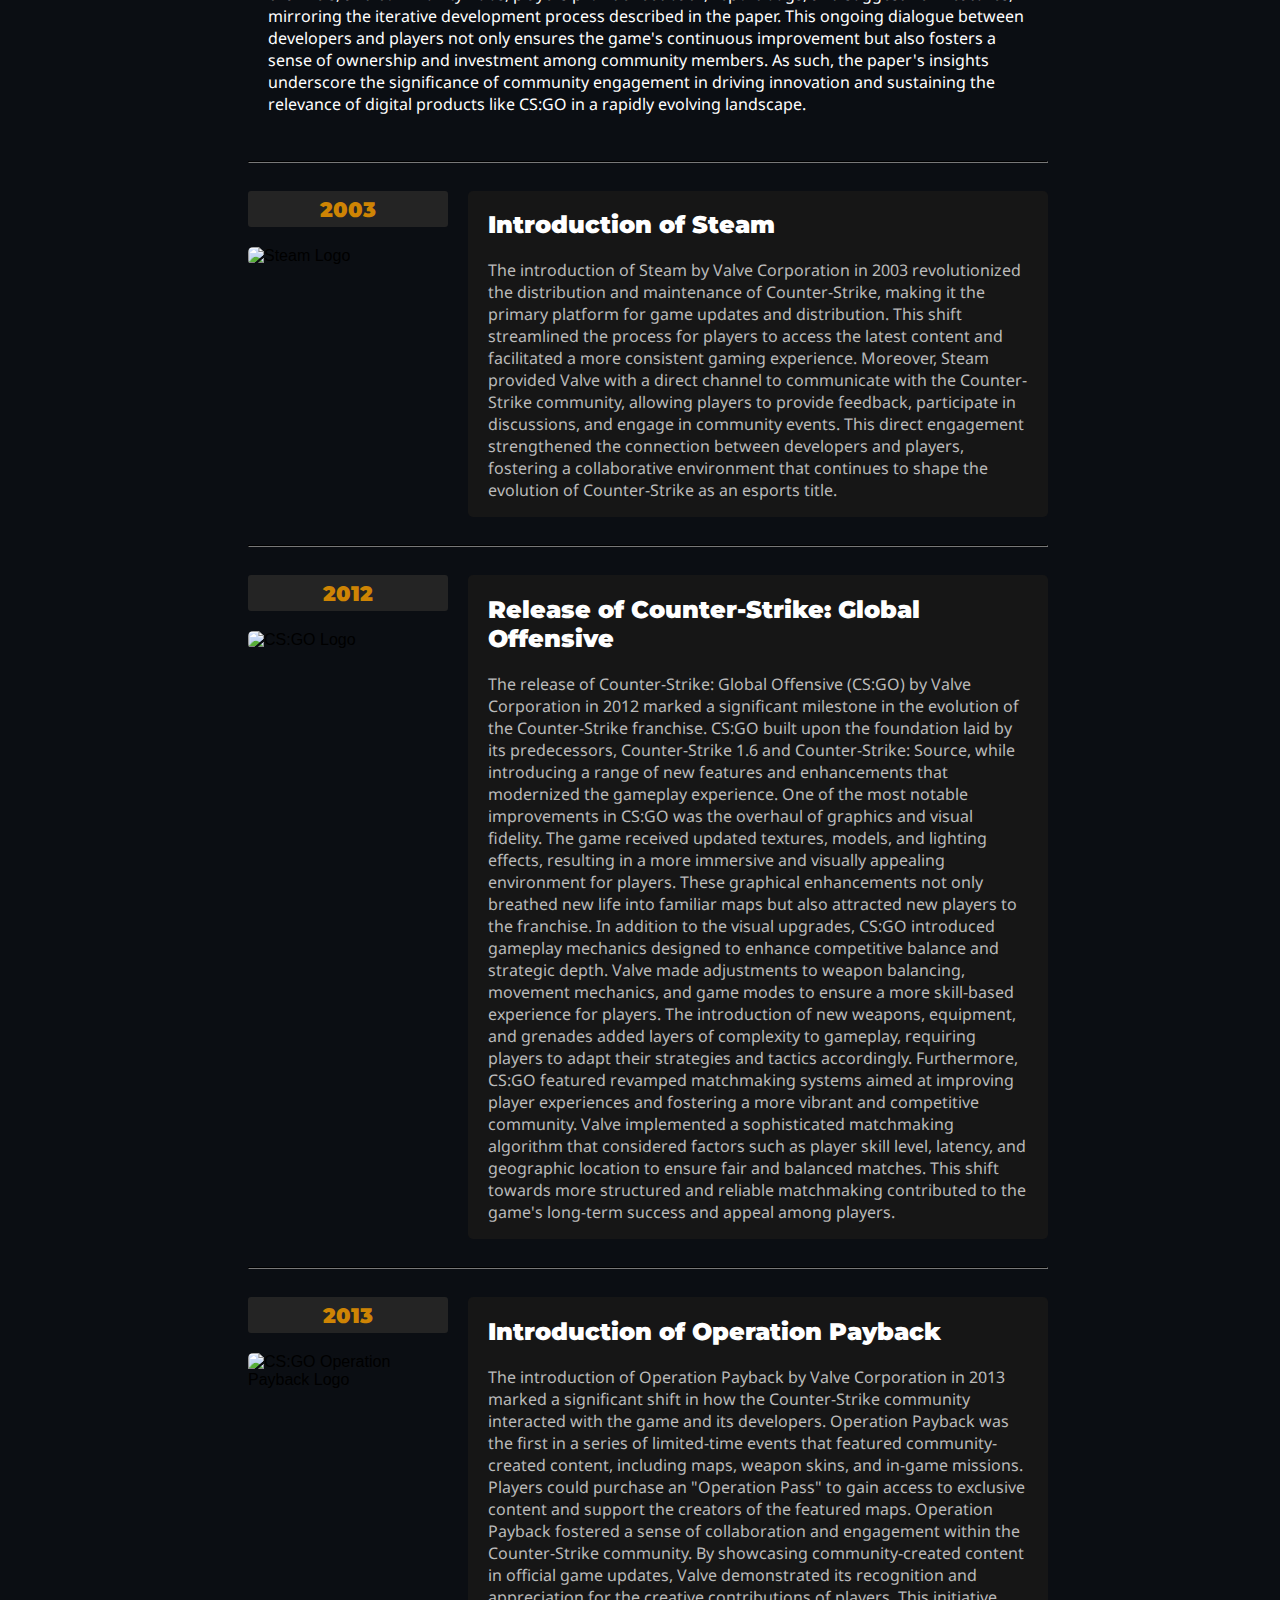
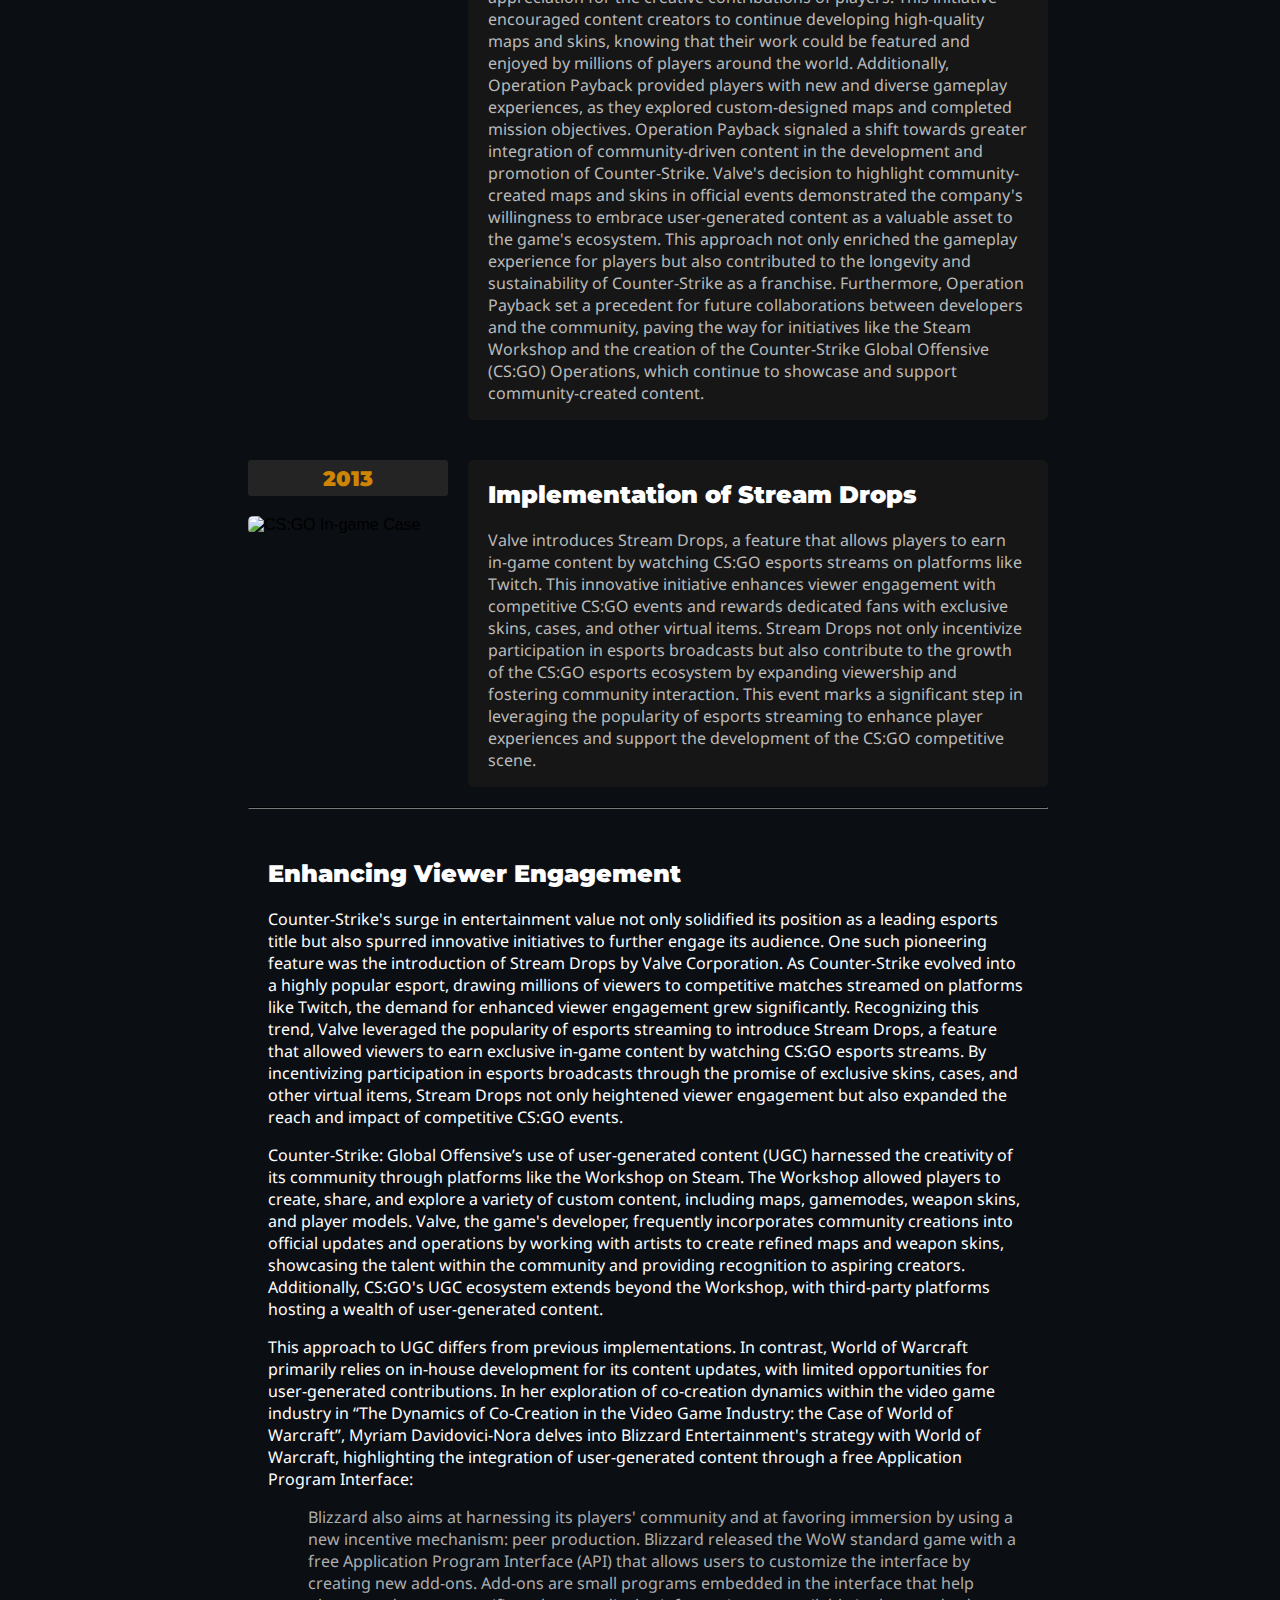
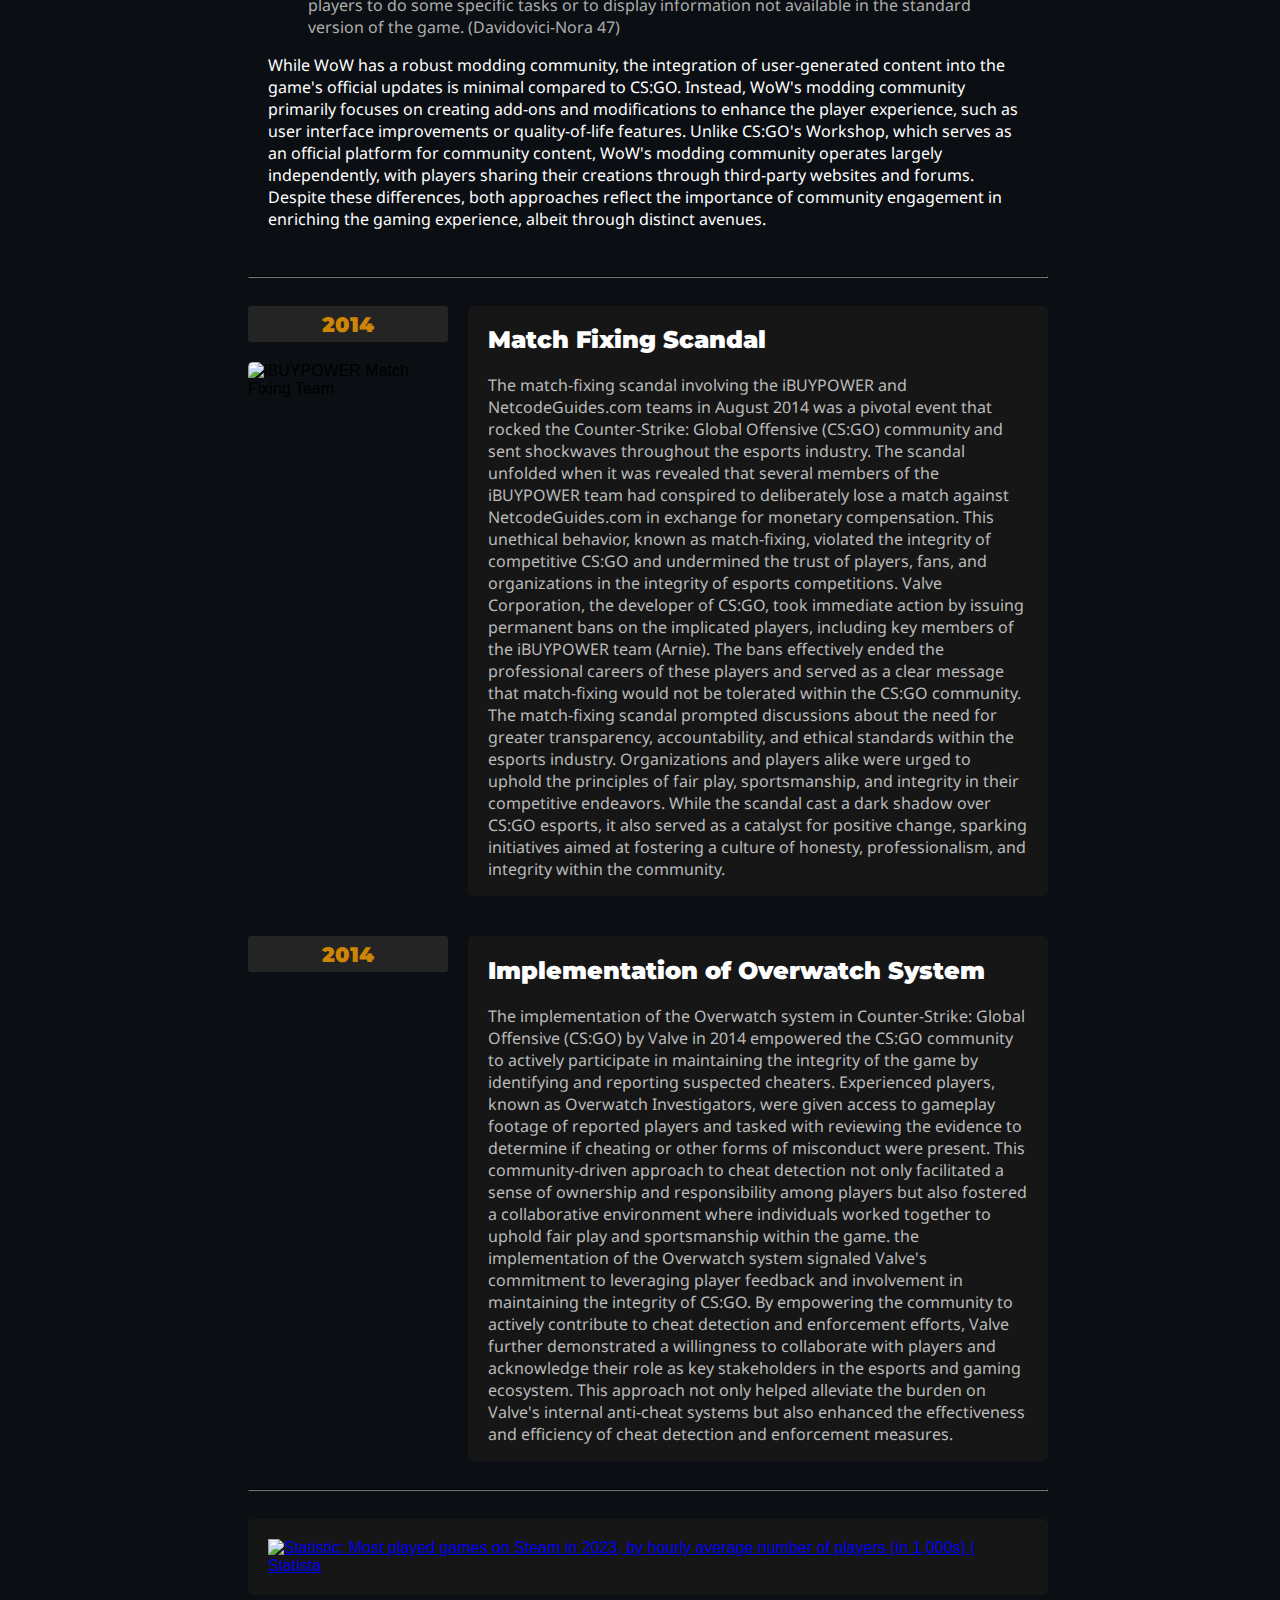
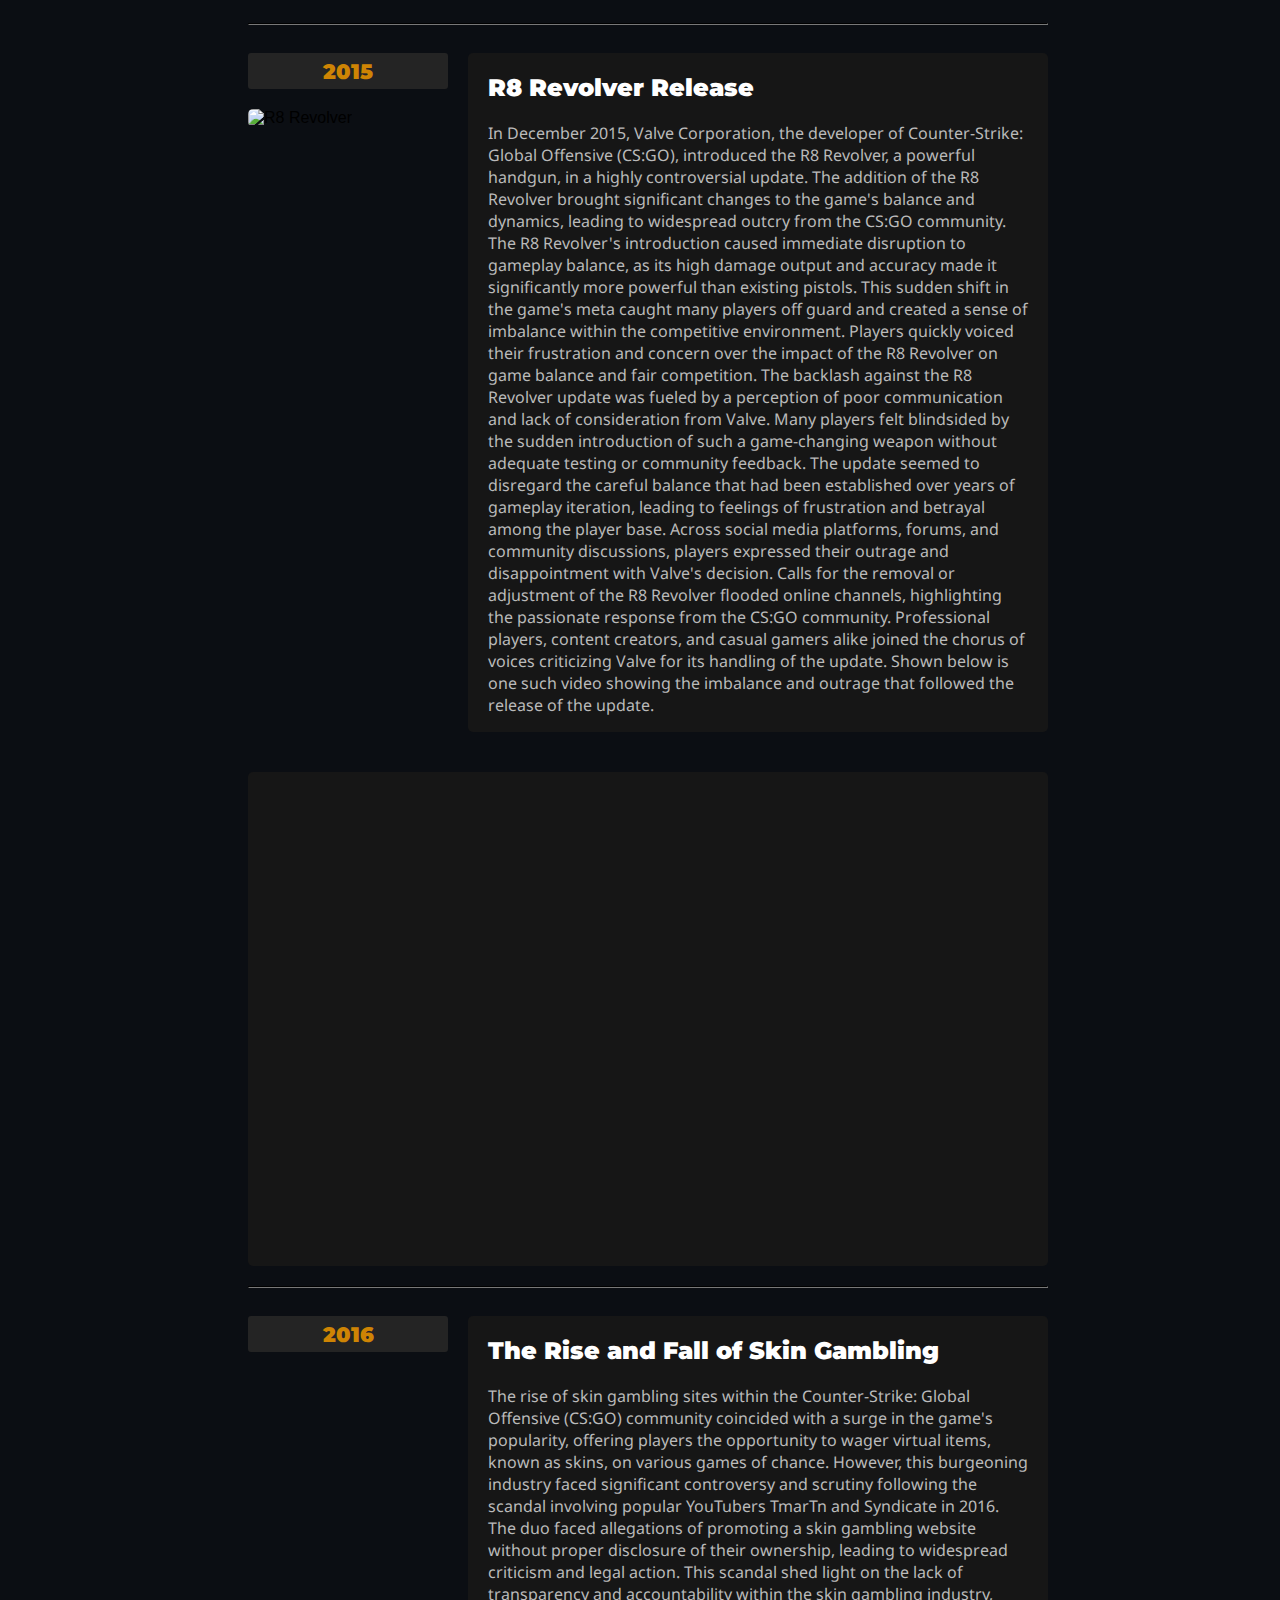
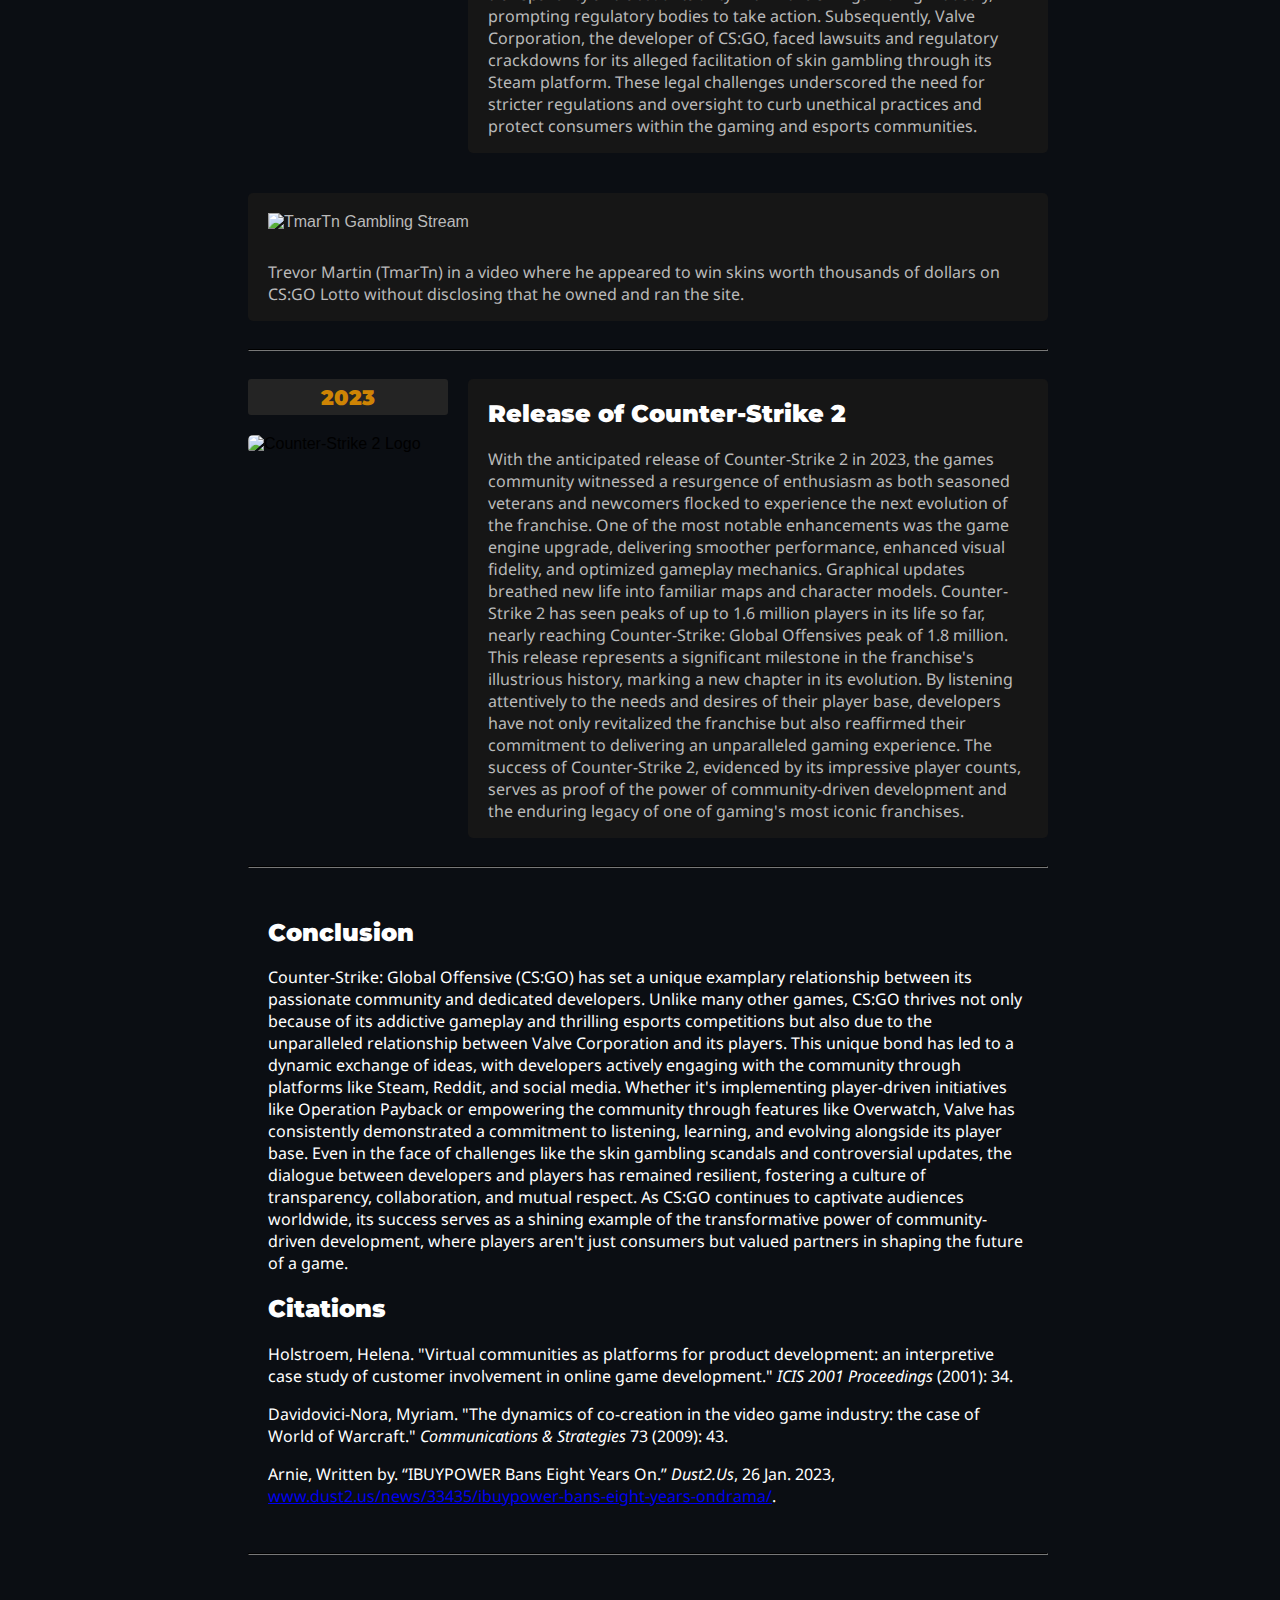
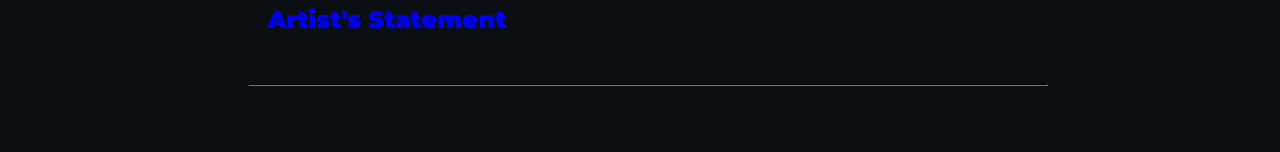
==== commit da079da7: "Changed" ====
--- a/index.html
+++ b/index.html
@@ -1,67 +1,564 @@
 <!DOCTYPE html>
 <html lang="en">
-  <head>
-    <meta charset="UTF-8" />
-    <meta name="viewport" content="width=device-width, initial-scale=1.0" />
-    <title>Branching Narratives: Video Games' Evolution of Storytelling</title>
-
+
+<head>
+    <meta charset="UTF-8">
+    <meta name="viewport" content="width=device-width, initial-scale=1.0">
+    <title>CS:GO Esports Timeline</title>
+    <link rel="stylesheet" href="styles.css">
+    <link rel="preconnect" href="https://fonts.googleapis.com">
+    <link rel="preconnect" href="https://fonts.gstatic.com" crossorigin>
     <link
-      href="https://cdn.jsdelivr.net/npm/bootstrap@5.3.0/dist/css/bootstrap.min.css"
-      rel="stylesheet"
-    />
-    <link
-      rel="stylesheet"
-      href="https://fonts.googleapis.com/css2?family=Montserrat:wght@400;700&display=swap"
-    />
-    <link
-      rel="stylesheet"
-      href="https://fonts.googleapis.com/css2?family=Libre+Franklin:wght@400;700&display=swap"
-    />
-
-    <link rel="stylesheet" href="style.css" />
-  </head>
-  <body>
-    <header>
-      <h1><b>Branching Narratives:</b></h1>
-      <h3>Video Games' Evolution of Storytelling</h3>
-      <hr />
-    </header>
-
-    <div id="content">
-      <h5><b>Welcome!</b></h5>
-      <p>
-        In the constantly evolving landscape of entertainment, the intersection
-        of technology and media has birthed a distinctive art form – video
-        games. This website invites you to compare the storytelling of video
-        games and movies, exploring video games' narrative complexity that sets
-        video games apart from traditional cinematic experiences.
-        <br /><br />
-        This exploration centers on the thesis that video games, with their
-        branching narratives, player agency, and dynamic storytelling, represent
-        a form of narrative art that surpasses the linear constraints of
-        traditional films. The interactive nature of gaming allows players to
-        shape and influence the unfolding story, creating an immersive and
-        personalized experience that goes beyond the boundaries of passive
-        storytelling seen in film.
-        <br /><br />
-        To navigate the page, click the Previous and Next buttons at the bottom.
-      </p>
+        href="https://fonts.googleapis.com/css2?family=Montserrat:ital,wght@0,100..900;1,100..900&family=Noto+Sans:ital,wght@0,100..900;1,100..900&display=swap"
+        rel="stylesheet">
+</head>
+
+<body>
+    <div class="timeline">
+        <div class="heading">
+            <h1>Balancing Act: The Community-Developer Dialogue in CS:GO</h1>
+            <p>
+                The Counter-Strike franchise has emerged as a bastion of esports, with over 7000 tournaments hosted and
+                more
+                than $100 million in prize pools awarded. Valve Corporation, the game's developer, has played a
+                strategic
+                role in fostering its competitive scene, investing in tournament infrastructure and engaging directly
+                with
+                players through platforms like Reddit, Twitter, YouTube, and official forums. Valve's unique approach to
+                the
+                development and update of Counter-Strike games has elevated their games to the forefront of esports and
+                empowered its community.
+                <br><br>
+                Valve's 2012 release Counter-Strike: Global Offensive (CS:GO) has experienced a rich and dynamic
+                history of development, shaped by several pivotal events that have left lasting impacts on the games
+                community.
+            </p>
+
+        </div>
+        <hr>
+        <div class="event-container">
+            <div class="event">
+                <div class="date-dot">
+                    <div class="date">2000</div>
+                    <div class="image">
+                        <img src="https://upload.wikimedia.org/wikipedia/commons/thumb/0/0a/Cplwinter2001.jpg/220px-Cplwinter2001.jpg"
+                            alt="Event Image">
+                    </div>
+                </div>
+                <div class="content">
+                    <h2>Beginnings of Counter-Strike Esports</h2>
+                    <p>Originating with the release of the original Counter-Strike game in 1999, competitive tournaments
+                        quickly
+                        sprouted around the world in 2000. As the competitive scene evolved, the Cyberathlete
+                        Professional
+                        League
+                        (CPL) Winter Championship in 2001 stood out as a pivotal moment, marking the inaugural
+                        prestigious
+                        international tournament. This event, along with subsequent competitions like the World Cyber
+                        Games
+                        and Electronic Sports World Cup, solidified Counter-Strike as a mainstay in the esports
+                        landscape.
+                        The period from the early 2000s to the mid-2000s is often regarded as Counter-Strike's formative
+                        years, characterized by rapid growth and the establishment of foundational esports tournaments.
+                    </p>
+                </div>
+            </div>
+
+        </div>
+        <hr>
+        <div class="content-argument">
+            <h2>The Effects of Esports</h2>
+            <p>The rise of Counter-Strike’s involvement in esports brought about an influx of attention from
+                players, sponsors, advertisers, and media companies seeking to capitalize on its growing dedicated
+                audience. The game's prominence in esports has elevated gaming as a legitimate form of entertainment
+                and competition, challenging stereotypes and reshaping perceptions of gaming culture in society.
+                Along with the influx of players and commercial partners came the need for increased
+                professionalism. Counter-Strike’s increasing involvement in esports brought about significant
+                scrutiny to the development process of the game. As esports gain more attention and viewership, the
+                competitive integrity of the games becomes paramount. Players and fans closely monitor game updates,
+                patches, and balance changes, scrutinizing how these alterations impact competitive play. This
+                heightened scrutiny places pressure on developers like Valve to maintain a delicate balance between
+                catering to the competitive community's needs and ensuring the overall enjoyment of the game for
+                casual players. Furthermore, esports events often served as a platform for showcasing new content or
+                features, amplifying the impact of any changes made by developers. Developers began to face a dual
+                challenge of meeting the demands of both the competitive scene and the broader player base,
+                navigating feedback from professional players, casual gamers, and esports viewers alike. As a
+                result, the development process of games like Counter-Strike undergoes constant evaluation and
+                adjustment, with developers striving to strike a balance that satisfies the diverse needs of their
+                player community while upholding the integrity of the competitive esports environment.
+                <br><br>
+                In 2001 article “Virtual Communities as Platforms for Product Development: An Interpretive Case Study of
+                Customer Involvement in Online Game Development”, Helena Holstroem explores the transformative impact of
+                virtual communities on product development, using the example of Daydream Software's involvement of
+                customers in the creation of the online game Clusterball. Through active engagement with experienced
+                gamers in a virtual community, Daydream was able to harness valuable input that significantly shaped the
+                development process, leading to a more tailored and responsive product. This approach highlights the
+                power of digital platforms in facilitating collaboration and co-creation between developers and
+                consumers.
+                <br><br>
+                Drawing parallels to the world of Counter-Strike: Global Offensive, a similar phenomenon unfolds. Just
+                as Daydream Software leveraged its virtual community to refine Clusterball, the CS:GO community actively
+                participates in shaping the game's evolution. Through forums, social media channels, and community hubs,
+                players provide feedback, report bugs, and suggest new features, mirroring the iterative development
+                process described in the paper. This ongoing dialogue between developers and players not only ensures
+                the game's continuous improvement but also fosters a sense of ownership and investment among community
+                members. As such, the paper's insights underscore the significance of community engagement in driving
+                innovation and sustaining the relevance of digital products like CS:GO in a rapidly evolving landscape.
+
+            </p>
+        </div>
+        <hr>
+        <div class="event-container">
+            <div class="event">
+                <div class="date-dot">
+                    <div class="date">2003</div>
+
+                    <div class="image">
+                        <img src="https://upload.wikimedia.org/wikipedia/commons/thumb/8/83/Steam_icon_logo.svg/2048px-Steam_icon_logo.svg.png"
+                            alt="Steam Logo">
+                    </div>
+                </div>
+                <div class="content">
+                    <h2>Introduction of Steam</h2>
+                    <p>The introduction of Steam by Valve Corporation in 2003 revolutionized the distribution and
+                        maintenance of Counter-Strike, making it the primary platform for game updates and distribution.
+                        This shift streamlined the process for players to access the latest content and facilitated a
+                        more
+                        consistent gaming experience. Moreover, Steam provided Valve with a direct channel to
+                        communicate
+                        with the Counter-Strike community, allowing players to provide feedback, participate in
+                        discussions,
+                        and engage in community events. This direct engagement strengthened the connection between
+                        developers and players, fostering a collaborative environment that continues to shape the
+                        evolution
+                        of Counter-Strike as an esports title.</p>
+                </div>
+            </div>
+        </div>
+        <hr>
+        <div class="event-container">
+            <div class="event">
+                <div class="date-dot">
+                    <div class="date">2012</div>
+                    <div class="image">
+                        <img src="https://upload.wikimedia.org/wikipedia/en/thumb/6/6e/CSGOcoverMarch2020.jpg/220px-CSGOcoverMarch2020.jpg"
+                            alt="CS:GO Logo">
+                    </div>
+                </div>
+
+                <div class="content">
+                    <h2>Release of Counter-Strike: Global Offensive</h2>
+                    <p>The release of Counter-Strike: Global Offensive (CS:GO) by Valve Corporation in 2012 marked a
+                        significant milestone in the evolution of the Counter-Strike franchise. CS:GO built upon the
+                        foundation laid by its predecessors, Counter-Strike 1.6 and Counter-Strike: Source, while
+                        introducing a range of new features and enhancements that modernized the gameplay experience.
+                        One of
+                        the most notable improvements in CS:GO was the overhaul of graphics and visual fidelity. The
+                        game
+                        received updated textures, models, and lighting effects, resulting in a more immersive and
+                        visually
+                        appealing environment for players. These graphical enhancements not only breathed new life into
+                        familiar maps but also attracted new players to the franchise. In addition to the visual
+                        upgrades,
+                        CS:GO introduced gameplay mechanics designed to enhance competitive balance and strategic depth.
+                        Valve made adjustments to weapon balancing, movement mechanics, and game modes to ensure a more
+                        skill-based experience for players. The introduction of new weapons, equipment, and grenades
+                        added
+                        layers of complexity to gameplay, requiring players to adapt their strategies and tactics
+                        accordingly. Furthermore, CS:GO featured revamped matchmaking systems aimed at improving player
+                        experiences and fostering a more vibrant and competitive community. Valve implemented a
+                        sophisticated matchmaking algorithm that considered factors such as player skill level, latency,
+                        and
+                        geographic location to ensure fair and balanced matches. This shift towards more structured and
+                        reliable matchmaking contributed to the game's long-term success and appeal among players.</p>
+                </div>
+            </div>
+        </div>
+        <hr>
+        <div class="event-container">
+            <div class="event">
+                <div class="date-dot">
+                    <div class="date">2013</div>
+                    <div class="image">
+                        <img src="https://static.wikia.nocookie.net/cswikia/images/0/0c/Csgo-payback-icon.png/revision/latest?cb=20141112151119"
+                            alt="CS:GO Operation Payback Logo">
+                    </div>
+                </div>
+                <div class="content">
+                    <h2>Introduction of Operation Payback</h2>
+                    <p>The introduction of Operation Payback by Valve Corporation in 2013 marked a significant shift
+                        in
+                        how
+                        the Counter-Strike community interacted with the game and its developers. Operation Payback
+                        was
+                        the
+                        first in a series of limited-time events that featured community-created content, including
+                        maps,
+                        weapon skins, and in-game missions. Players could purchase an "Operation Pass" to gain
+                        access to
+                        exclusive content and support the creators of the featured maps. Operation Payback fostered
+                        a
+                        sense
+                        of collaboration and engagement within the Counter-Strike community. By showcasing
+                        community-created
+                        content in official game updates, Valve demonstrated its recognition and appreciation for
+                        the
+                        creative contributions of players. This initiative encouraged content creators to continue
+                        developing high-quality maps and skins, knowing that their work could be featured and
+                        enjoyed by
+                        millions of players around the world. Additionally, Operation Payback provided players with
+                        new
+                        and
+                        diverse gameplay experiences, as they explored custom-designed maps and completed mission
+                        objectives. Operation Payback signaled a shift towards greater integration of
+                        community-driven
+                        content in the development and promotion of Counter-Strike. Valve's decision to highlight
+                        community-created maps and skins in official events demonstrated the company's willingness
+                        to
+                        embrace user-generated content as a valuable asset to the game's ecosystem. This approach
+                        not
+                        only
+                        enriched the gameplay experience for players but also contributed to the longevity and
+                        sustainability of Counter-Strike as a franchise. Furthermore, Operation Payback set a
+                        precedent
+                        for
+                        future collaborations between developers and the community, paving the way for initiatives
+                        like
+                        the
+                        Steam Workshop and the creation of the Counter-Strike Global Offensive (CS:GO) Operations,
+                        which
+                        continue to showcase and support community-created content.</p>
+                </div>
+
+            </div>
+        </div>
+        <div class="event">
+            <div class="date-dot">
+                <div class="date">2013</div>
+                <div class="image">
+                    <img src="https://pub-5f12f7508ff04ae5925853dee0438460.r2.dev/data/csgo/resource/flash/econ/weapon_cases/crate_community_32.png"
+                        alt="CS:GO In-game Case">
+                </div>
+            </div>
+            <div class="content">
+                <h2>Implementation of Stream Drops</h2>
+                <p>Valve introduces Stream Drops, a feature that allows players to earn in-game content by
+                    watching
+                    CS:GO esports streams on platforms like Twitch. This innovative initiative enhances viewer
+                    engagement with competitive CS:GO events and rewards dedicated fans with exclusive skins,
+                    cases,
+                    and
+                    other virtual items. Stream Drops not only incentivize participation in esports broadcasts
+                    but
+                    also
+                    contribute to the growth of the CS:GO esports ecosystem by expanding viewership and
+                    fostering
+                    community interaction. This event marks a significant step in leveraging the popularity of
+                    esports
+                    streaming to enhance player experiences and support the development of the CS:GO competitive
+                    scene.
+                </p>
+            </div>
+        </div>
+        <hr>
+        <div class="content-argument">
+            <h2>Enhancing Viewer Engagement</h2>
+            <p>Counter-Strike's surge in entertainment value not only solidified its position as a leading esports title
+                but also spurred innovative initiatives to further engage its audience. One such pioneering feature was
+                the introduction of Stream Drops by Valve Corporation. As Counter-Strike evolved into a highly popular
+                esport, drawing millions of viewers to competitive matches streamed on platforms like Twitch, the demand
+                for enhanced viewer engagement grew significantly. Recognizing this trend, Valve leveraged the
+                popularity of esports streaming to introduce Stream Drops, a feature that allowed viewers to earn
+                exclusive in-game content by watching CS:GO esports streams. By incentivizing participation in esports
+                broadcasts through the promise of exclusive skins, cases, and other virtual items, Stream Drops not only
+                heightened viewer engagement but also expanded the reach and impact of competitive CS:GO events.</p>
+            <p>
+                Counter-Strike: Global Offensive’s use of user-generated content (UGC) harnessed the creativity of its
+                community through platforms like the Workshop on Steam. The Workshop allowed players to create, share,
+                and explore a variety of custom content, including maps, gamemodes, weapon skins, and player models.
+                Valve, the game's developer, frequently incorporates community creations into official updates and
+                operations by working with artists to create refined maps and weapon skins, showcasing the talent within
+                the community and providing recognition to aspiring creators. Additionally, CS:GO's UGC ecosystem
+                extends beyond the Workshop, with third-party platforms hosting a wealth of user-generated content.
+            </p>
+
+            <p>
+                This approach to UGC differs from previous implementations. In contrast, World of Warcraft primarily
+                relies on in-house development for its content updates, with limited opportunities for user-generated
+                contributions. In her exploration of co-creation dynamics within the video game industry in “The
+                Dynamics of Co-Creation in the Video Game Industry: the Case of World of Warcraft”, Myriam
+                Davidovici-Nora delves into Blizzard Entertainment's strategy with World of Warcraft, highlighting the
+                integration of user-generated content through a free Application Program Interface:
+            </p>
+
+            <p style="margin-left: 40px; color:rgb(173, 173, 173)">
+                Blizzard also aims at harnessing its players' community and at favoring immersion by using a new
+                incentive mechanism: peer production. Blizzard released the WoW standard game with a free Application
+                Program Interface (API) that allows users to customize the interface by creating new add-ons. Add-ons
+                are small programs embedded in the interface that help players to do some specific tasks or to display
+                information not available in the standard version of the game.
+                (Davidovici-Nora 47)
+            </p>
+
+            <p>
+                While WoW has a robust modding community, the integration of user-generated content into the game's
+                official updates is minimal compared to CS:GO. Instead, WoW's modding community primarily focuses on
+                creating add-ons and modifications to enhance the player experience, such as user interface improvements
+                or quality-of-life features. Unlike CS:GO's Workshop, which serves as an official platform for community
+                content, WoW's modding community operates largely independently, with players sharing their creations
+                through third-party websites and forums. Despite these differences, both approaches reflect the
+                importance of community engagement in enriching the gaming experience, albeit through distinct avenues.
+            </p>
+
+        </div>
+        <hr>
+        <div class="event-container">
+            <div class="event">
+                <div class="date-dot">
+                    <div class="date">2014</div>
+                    <div class="image">
+                        <img src="https://i.kym-cdn.com/entries/icons/original/000/022/675/1448401628.2239_(2).jpeg"
+                            alt="iBUYPOWER Match Fixing Team">
+                    </div>
+                </div>
+
+                <div class="content">
+                    <h2>Match Fixing Scandal</h2>
+                    <p>The match-fixing scandal involving the iBUYPOWER and NetcodeGuides.com teams in August 2014 was a
+                        pivotal event that rocked the Counter-Strike: Global Offensive (CS:GO) community and sent
+                        shockwaves
+                        throughout the esports industry. The scandal unfolded when it was revealed that several members
+                        of
+                        the iBUYPOWER team had conspired to deliberately lose a match against NetcodeGuides.com in
+                        exchange
+                        for monetary compensation. This unethical behavior, known as match-fixing, violated the
+                        integrity of
+                        competitive CS:GO and undermined the trust of players, fans, and organizations in the integrity
+                        of
+                        esports competitions. Valve Corporation, the developer of CS:GO, took immediate action by
+                        issuing
+                        permanent bans on the implicated players, including key members of the iBUYPOWER team (Arnie).
+                        The bans
+                        effectively ended the professional careers of these players and served as a clear message that
+                        match-fixing would not be tolerated within the CS:GO community. The match-fixing scandal
+                        prompted
+                        discussions about the need for greater transparency, accountability, and ethical standards
+                        within
+                        the esports industry. Organizations and players alike were urged to uphold the principles of
+                        fair
+                        play, sportsmanship, and integrity in their competitive endeavors. While the scandal cast a dark
+                        shadow over CS:GO esports, it also served as a catalyst for positive change, sparking
+                        initiatives
+                        aimed at fostering a culture of honesty, professionalism, and integrity within the community.
+                    </p>
+                </div>
+            </div>
+        </div>
+        <div class="event-container">
+            <div class="event">
+                <div class="date-dot">
+                    <div class="date">2014</div>
+                </div>
+                <div class="content">
+                    <h2>Implementation of Overwatch System</h2>
+                    <p>The implementation of the Overwatch system in Counter-Strike: Global Offensive (CS:GO) by Valve
+                        in
+                        2014 empowered the CS:GO community to actively participate in maintaining the integrity of the
+                        game
+                        by identifying and reporting suspected cheaters. Experienced players, known as Overwatch
+                        Investigators, were given access to gameplay footage of reported players and tasked with
+                        reviewing
+                        the evidence to determine if cheating or other forms of misconduct were present. This
+                        community-driven approach to cheat detection not only facilitated a sense of ownership and
+                        responsibility among players but also fostered a collaborative environment where individuals
+                        worked
+                        together to uphold fair play and sportsmanship within the game. the implementation of the
+                        Overwatch
+                        system signaled Valve's commitment to leveraging player feedback and involvement in maintaining
+                        the
+                        integrity of CS:GO. By empowering the community to actively contribute to cheat detection and
+                        enforcement efforts, Valve further demonstrated a willingness to collaborate with players and
+                        acknowledge
+                        their role as key stakeholders in the esports and gaming ecosystem. This approach not only
+                        helped
+                        alleviate the
+                        burden on Valve's internal anti-cheat systems but also enhanced the effectiveness and efficiency
+                        of
+                        cheat detection and enforcement measures.</p>
+                </div>
+            </div>
+        </div>
+        <hr>
+        <div class="event-container">
+            <div class="event">
+                <div class="content">
+                    <a href="https://www.statista.com/statistics/656319/steam-most-played-games-average-player-per-hour/"
+                        rel="nofollow"><img
+                            src="https://www.statista.com/graphic/1/656319/steam-most-played-games-average-player-per-hour.jpg"
+                            alt="Statistic: Most played games on Steam in 2023, by hourly average number of players (in 1,000s) | Statista"
+                            style="width: 100%; height: auto !important; max-width:1000px;-ms-interpolation-mode: bicubic;" /></a>
+                </div>
+            </div>
+        </div>
+        <hr>
+        <div class="event-container">
+            <div class="event">
+                <div class="date-dot">
+                    <div class="date">2015</div>
+                    <div class="image">
+                        <img src="https://static.wikia.nocookie.net/cswikia/images/9/94/CS2_R8_Revolver_Inventory.png/revision/latest?cb=20230928175031"
+                            alt="R8 Revolver">
+                    </div>
+                </div>
+
+                <div class="content">
+                    <h2>R8 Revolver Release</h2>
+                    <p>In December 2015, Valve Corporation, the developer of Counter-Strike: Global Offensive (CS:GO),
+                        introduced the R8 Revolver, a powerful handgun, in a highly controversial update. The addition
+                        of
+                        the R8 Revolver brought significant changes to the game's balance and dynamics, leading to
+                        widespread outcry from the CS:GO community. The R8 Revolver's introduction caused immediate
+                        disruption to gameplay balance, as its high damage output and accuracy made it significantly
+                        more
+                        powerful than existing pistols. This sudden shift in the game's meta caught many players off
+                        guard
+                        and created a sense of imbalance within the competitive environment. Players quickly voiced
+                        their
+                        frustration and concern over the impact of the R8 Revolver on game balance and fair competition.
+                        The
+                        backlash against the R8 Revolver update was fueled by a perception of poor communication and
+                        lack of
+                        consideration from Valve. Many players felt blindsided by the sudden introduction of such a
+                        game-changing weapon without adequate testing or community feedback. The update seemed to
+                        disregard
+                        the careful balance that had been established over years of gameplay iteration, leading to
+                        feelings
+                        of frustration and betrayal among the player base. Across social media platforms, forums, and
+                        community discussions, players expressed their outrage and disappointment with Valve's decision.
+                        Calls for the removal or adjustment of the R8 Revolver flooded online channels, highlighting the
+                        passionate response from the CS:GO community. Professional players, content creators, and casual
+                        gamers alike joined the chorus of voices criticizing Valve for its handling of the update. Shown
+                        below is one such video showing the imbalance and outrage that followed the release of the
+                        update.
+                    </p>
+                </div>
+            </div>
+        </div>
+        <div class="event">
+            <div class="video">
+                <iframe width="760" height="450" src="https://www.youtube.com/embed/ENuHE1R54R8?si=cu7XLLYdszLL8tMO"
+                    title="YouTube video player" frameborder="0"
+                    allow="accelerometer; autoplay; clipboard-write; encrypted-media; gyroscope; picture-in-picture; web-share"
+                    referrerpolicy="strict-origin-when-cross-origin" allowfullscreen></iframe>
+            </div>
+        </div>
+        <hr>
+        <div class="event-container">
+            <div class="event">
+                <div class="date-dot">
+                    <div class="date">2016</div>
+
+                </div>
+                <div class="content">
+                    <h2>The Rise and Fall of Skin Gambling</h2>
+                    <p>The rise of skin gambling sites within the Counter-Strike: Global Offensive (CS:GO) community
+                        coincided with a surge in the game's popularity, offering players the opportunity to wager
+                        virtual items, known as skins, on various games of chance. However, this burgeoning industry
+                        faced significant controversy and scrutiny following the scandal involving popular YouTubers
+                        TmarTn and Syndicate in 2016. The duo faced allegations of promoting a skin gambling website
+                        without proper disclosure of their ownership, leading to widespread criticism and legal
+                        action.
+                        This scandal shed light on the lack of transparency and accountability within the skin
+                        gambling
+                        industry, prompting regulatory bodies to take action. Subsequently, Valve Corporation, the
+                        developer of CS:GO, faced lawsuits and regulatory crackdowns for its alleged facilitation of
+                        skin gambling through its Steam platform. These legal challenges underscored the need for
+                        stricter regulations and oversight to curb unethical practices and protect consumers within
+                        the
+                        gaming and esports communities.</p>
+                </div>
+            </div>
+        </div>
+        <div class="event-container">
+            <div class="event">
+                <div class="content">
+                    <img src="https://ichef.bbci.co.uk/news/976/cpsprodpb/14670/production/_90286538_csgo.jpg"
+                        alt="TmarTn Gambling Stream">
+                    <p>Trevor Martin (TmarTn) in a video where he appeared to win skins worth thousands of dollars on
+                        CS:GO Lotto without disclosing that he owned and ran the site.</p>
+                </div>
+            </div>
+        </div>
+        <hr>
+        <div class="event-container">
+            <div class="event">
+                <div class="date-dot">
+                    <div class="date">2023</div>
+                    <div class="image">
+                        <img src="https://encrypted-tbn1.gstatic.com/images?q=tbn:ANd9GcQf-BQA6MrjN_ZpwfrAZk73WVuU0Dymw7vnGEyj3mmt-MMzk3z5"
+                            alt="Counter-Strike 2 Logo">
+                    </div>
+                </div>
+                <div class="content">
+                    <h2>Release of Counter-Strike 2</h2>
+                    <p>With the anticipated release of Counter-Strike 2 in 2023, the games community witnessed a
+                        resurgence of enthusiasm as both seasoned veterans and newcomers flocked to experience the next
+                        evolution of the franchise. One of the most notable enhancements was the game engine upgrade,
+                        delivering smoother performance, enhanced visual fidelity, and optimized gameplay mechanics.
+                        Graphical updates breathed new life into familiar maps and character models. Counter-Strike 2
+                        has seen peaks of up to 1.6 million players in its life so far, nearly reaching Counter-Strike:
+                        Global Offensives peak of 1.8 million. This release represents a significant milestone in the
+                        franchise's illustrious history, marking a new chapter in its evolution. By listening
+                        attentively to the needs and desires of their player base, developers have not only revitalized
+                        the franchise but also reaffirmed their commitment to delivering an unparalleled gaming
+                        experience. The success of Counter-Strike 2, evidenced by its impressive player counts, serves
+                        as proof of the power of community-driven development and the enduring legacy of one of gaming's
+                        most iconic franchises.</p>
+                </div>
+            </div>
+        </div>
+        <hr>
+        <div class="content-argument">
+            <h2>Conclusion</h2>
+            <p> Counter-Strike: Global Offensive (CS:GO) has set a unique examplary relationship between its
+                passionate community and dedicated developers. Unlike many other games, CS:GO thrives not only because
+                of its addictive gameplay and thrilling esports competitions but also due to the unparalleled
+                relationship between Valve Corporation and its players. This unique bond has led to a dynamic exchange
+                of ideas, with developers actively engaging with the community through platforms like Steam, Reddit, and
+                social media. Whether it's implementing player-driven initiatives like Operation Payback or empowering
+                the community through features like Overwatch, Valve has consistently demonstrated a commitment to
+                listening, learning, and evolving alongside its player base. Even in the face of challenges like the
+                skin gambling scandals and controversial updates, the dialogue between developers and players has
+                remained resilient, fostering a culture of transparency, collaboration, and mutual respect. As CS:GO
+                continues to captivate audiences worldwide, its success serves as a shining example of the
+                transformative power of community-driven development, where players aren't just consumers but valued
+                partners in shaping the future of a game.</p>
+
+            <h2>Citations</h2>
+            <p>
+                Holstroem, Helena. "Virtual communities as platforms for product development: an interpretive case study
+                of customer involvement in online game development." <i>ICIS 2001 Proceedings</i> (2001): 34.
+            </p>
+
+            <p>
+                Davidovici-Nora, Myriam. "The dynamics of co-creation in the video game industry: the case of World of
+                Warcraft." <i>Communications & Strategies</i> 73 (2009): 43.
+            </p>
+
+            <p>
+                Arnie, Written by. “IBUYPOWER Bans Eight Years On.” <i>Dust2.Us</i>, 26 Jan. 2023, <a
+                    href="https://www.dust2.us/news/33435/ibuypower-bans-eight-years-ondrama/">www.dust2.us/news/33435/ibuypower-bans-eight-years-ondrama/</a>.
+            </p>
+
+        </div>
+        <hr>
+        <div class="content-argument">
+            <a href="statement.html" style="text-decoration:none;">
+                <h2>Artist's Statement</h2>
+            </a>
+        </div>
+        <hr>
     </div>
-
-    <footer>
-      <div class="d-flex justify-content-between" id="nav">
-        <a href="" class="btn disabled"> &larr; Previous</a>
-        <div class="nav">
-          <a href="index.html"><b>1</b></a>
-          <a href="intro.html">2</a>
-          <a href="slide1.html">3</a>
-          <a href="slide2.html">4</a>
-          <a href="slide3.html">5</a>
-          <a href="slide4.html">6</a>
-          <a href="slide5.html">7</a>
-        </div>
-        <a href="intro.html" class="btn">Next &rarr;</a>
-      </div>
-    </footer>
-  </body>
-</html>
+</body>
+
+</html>--- a/styles.css
+++ b/styles.css
@@ -0,0 +1,125 @@
+body {
+  width: 100%;
+  height: 100%;
+  display: flex;
+  justify-content: center; /*centers items on the line (the x-axis by default)*/
+  align-items: center; /*centers items on the cross-axis (y by default)*/
+}
+
+body {
+  font-family: Arial, sans-serif;
+  background-color: #0b0e13; /*#212a39;*/
+}
+
+.timeline {
+  position: relative;
+  max-width: 800px;
+  margin: 50px auto;
+  padding: 0 20px;
+}
+
+.event {
+  display: flex; /* Use flexbox to align items */
+  align-items: flex-start; /* Align items at the top */
+  margin-bottom: 20px; /* Adjust margin between events */
+  margin-top: 20px;
+  width: 800px;
+}
+
+.date-dot {
+  margin-right: 20px; /* Adjust spacing between date-dot and content */
+  display: flex; /* Use flexbox for date-dot */
+  flex-direction: column; /* Stack date and dot vertically */
+}
+
+.date {
+  background-color: #242424;
+  color: #ce8404;
+  padding: 5px 10px;
+  border-radius: 3px;
+  font-family: "Montserrat", sans-serif;
+  font-size: 16pt;
+  font-weight: 900;
+  text-align: center;
+  width: 180px;
+}
+
+.content {
+  background-color: #161616;
+  padding-left: 20px;
+  padding-right: 20px;
+  border-radius: 5px;
+  box-sizing: border-box; /* Include padding and border in the width */
+  color: #bababa;
+}
+
+.content-argument {
+  padding: 20px;
+  border-radius: 5px;
+  box-sizing: border-box; /* Include padding and border in the width */
+  color: #fff;
+  margin-top: 10px;
+  margin-bottom: 10px;
+}
+
+.image {
+  width: 200px; /* Set a fixed width for the image container */
+  margin-top: 20px;
+}
+
+.image img {
+  width: 100%; /* Make the image fill its container */
+  border-radius: 5px; /* Apply border radius to the image */
+}
+
+.content h2 {
+  color: #fff;
+}
+
+.content h2,
+.content-argument h2,
+.statement h2,
+h3 {
+  font-family: "Montserrat", sans-serif;
+  font-weight: 900;
+}
+
+.content p,
+.content-argument p,
+.statement p {
+  font-family: "Noto Sans", sans-serif;
+  margin-top: 10px; /* Adjust margin between paragraphs */
+}
+
+.content img {
+  padding-top: 20px;
+  width: 100%;
+  padding-bottom: 20px;
+}
+
+hr {
+  border-color: #242424;
+}
+
+.video {
+  background-color: #161616;
+  padding: 20px;
+  border-radius: 5px;
+  color: #bababa;
+  align-items: center;
+}
+
+.heading p {
+  font-family: "Noto Sans", sans-serif;
+  color: #fff;
+}
+
+.heading h1 {
+  font-family: "Montserrat", sans-serif;
+  font-weight: 900;
+  color: #fff;
+}
+
+.event-container {
+  display: inline-flex;
+}
